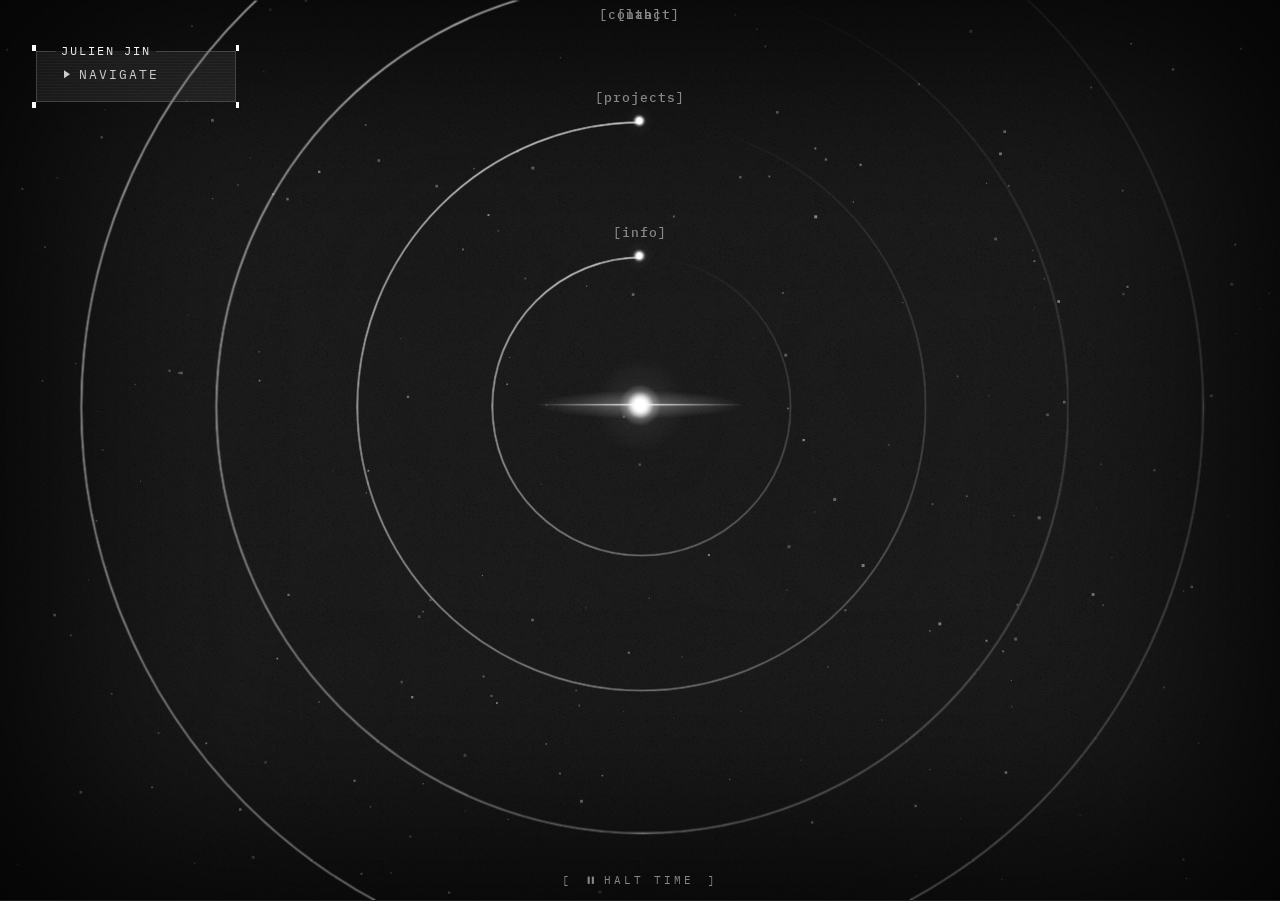
==== index.html @ 497fd456 "fix(startup): orbits in place from the first paint Phones often paint before running the scripts, so" ====
<!doctype html>
<html lang="en">
<head>
    <!-- --- METADATA & RESOURCES --- -->
    <meta charset="UTF-8">
    <meta name="viewport" content="width=device-width, initial-scale=1.0, maximum-scale=1.0, user-scalable=no">
    <meta name="author" content="Julien Jin">

    <title>Julien Jin</title>

    <!-- Icons: SVG for modern browsers, .ico for Safari and for the /favicon.ico
         browsers request on their own, PNG for phone home screens -->
    <link rel="icon" href="/favicon.ico" sizes="32x32">
    <link rel="icon" href="/favicon.svg" type="image/svg+xml">
    <link rel="apple-touch-icon" href="/apple-touch-icon.png">

    <!-- --- LINK PREVIEWS --- -->
    <!-- Read by search engines and by apps that build a card when the link is
         shared (LinkedIn, Slack, iMessage, X, Discord). They don't run
         JavaScript, so every #/ address shares this same card. The image is
         1200×630 and must be an absolute URL. -->
    <meta name="description" content="Julien Jin. A portfolio you explore like a solar system: projects, experiments and ways to get in touch.">
    <link rel="canonical" href="https://julienjin.dev/">
    <meta name="theme-color" content="#161616">

    <meta property="og:type" content="website">
    <meta property="og:site_name" content="Julien Jin">
    <meta property="og:url" content="https://julienjin.dev/">
    <meta property="og:title" content="Julien Jin">
    <meta property="og:description" content="A portfolio you explore like a solar system: projects, experiments and ways to get in touch.">
    <meta property="og:image" content="https://julienjin.dev/og-image.jpg">
    <meta property="og:image:width" content="1200">
    <meta property="og:image:height" content="630">
    <meta property="og:image:alt" content="The name Julien Jin next to a small solar system of orbiting stars.">

    <meta name="twitter:card" content="summary_large_image">
    <meta name="twitter:title" content="Julien Jin">
    <meta name="twitter:description" content="A portfolio you explore like a solar system: projects, experiments and ways to get in touch.">
    <meta name="twitter:image" content="https://julienjin.dev/og-image.jpg">
    <meta name="twitter:image:alt" content="The name Julien Jin next to a small solar system of orbiting stars.">
    
    <!-- IBM Plex Mono is served from this site (css/style.css, fonts/): no
         third-party requests. The regular text set is fetched right away. -->
    <link rel="preload" href="/fonts/IBMPlexMono-Regular-Latin1.woff2" as="font" type="font/woff2" crossorigin>
    
    <link rel="stylesheet" href="css/style.css">
    <!-- Before the first paint: mark that JavaScript runs (so the no-JS window
         never flashes), and put the orbits where this visit's clock has them
         (js/globals.js keeps that clock), so phones that paint before running
         the scripts don't show the astres at their default places first.
         Halted time also holds them still until js/physics.js takes over. -->
    <script>
        (function () {
            var root = document.documentElement;
            root.classList.add('js');
            try {
                var store = sessionStorage, stored = store.getItem('isManuallyPaused');
                var halted = stored === null ? matchMedia('(prefers-reduced-motion: reduce)').matches : stored === 'true';
                var epoch = parseInt(store.getItem('systemEpoch'), 10), pausedAt = parseInt(store.getItem('pauseTimestamp'), 10);
                if (!isNaN(epoch)) root.style.setProperty('--system-time', -((halted && !isNaN(pausedAt) ? pausedAt : Date.now()) - epoch) + 'ms');
                if (halted) root.classList.add('halted-at-load');
            } catch (e) { /* storage blocked: js/physics.js sets it all */ }
        })();
    </script>
</head>
<body>

    <!-- Without JavaScript the scene can't move or open anything: a still
         window over the frozen system says so and keeps the essentials one
         click away. Hidden by CSS as soon as JavaScript runs.
         The channels list (#contact-channels) is the only copy of the contact
         links: the [contact] page shows it too, so edit them here. -->
    <main class="no-script">
        <section class="term-window flicker-window is-open" aria-labelledby="no-script-title">
            <div class="window-bar">
                <span class="bar-line bar-edge"></span>
                <h1 class="window-header" id="no-script-title">JULIEN JIN</h1>
                <span class="bar-line"></span>
                <div class="window-meta">NO SIGNAL</div>
                <span class="bar-line bar-edge"></span>
            </div>
            <div class="flicker-frame"></div>
            <div class="corner corner-tl"></div>
            <div class="corner corner-tr"></div>
            <div class="corner corner-bl"></div>
            <div class="corner corner-br"></div>

            <div class="window-content">
                <p>This system runs on JavaScript, which is turned off in this browser. Turn it on to explore, or reach me directly:</p>
                <dl class="dossier-fields channels" id="contact-channels">
                    <div class="dossier-field"><dt>EMAIL</dt><dd><a href="mailto:name@example.com">name@example.com</a></dd></div>
                    <div class="dossier-field"><dt>GITHUB</dt><dd><a href="https://github.com/haiuaki">github.com/haiuaki</a></dd></div>
                    <div class="dossier-field"><dt>LINKEDIN</dt><dd><a href="https://www.linkedin.com/in/julien-jin">linkedin.com/in/julien-jin</a></dd></div>
                    <div class="dossier-field"><dt>CV</dt><dd><a href="cv.pdf">[cv.pdf]</a></dd></div>
                </dl>
            </div>
        </section>
    </main>

    <!-- Home window: name and role in its title bar, one row per planet (js/home.js).
         First in the page so Tab and screen readers reach the sections first;
         its position on screen is set in CSS. -->
    <nav id="home-nav" aria-label="Site sections">
        <section id="home-window" class="term-window flicker-window" data-open="flicker">
            <div class="window-bar">
                <span class="bar-line bar-edge"></span>
                <div class="window-header"></div>
                <span class="bar-line"></span>
                <div class="window-meta"></div>
                <span class="bar-line bar-edge"></span>
            </div>
            <div class="flicker-frame"></div>
            <div class="corner corner-tl"></div>
            <div class="corner corner-tr"></div>
            <div class="corner corner-bl"></div>
            <div class="corner corner-br"></div>
            <div class="window-content"></div>
        </section>
    </nav>

    <!-- --- 3D SOLAR SYSTEM NAVIGATION --- -->
    <!-- --- TARGETING CROSSHAIRS --- -->
    <div id="crosshair-x"></div>
    <div id="crosshair-y"></div>

    <header id="space-container">

        <!-- Main coordinate anchor -->
        <div id="solar-system">

            <!-- Interactive sun / time switch: a star with a lens streak that retracts when time halts -->
            <!-- Pointer shortcut only: #time-switch is the control keyboards and screen readers use -->
            <button id="sun-btn" class="circle-btn size-large" tabindex="-1" aria-hidden="true">
                <span class="sun-streak"></span>
            </button>

            <!-- Orbital navigation rings -->
            <nav id="main-nav">
                
                <!-- Main Navigation Planets -->
                <div class="orbit-ring planet-1">
                    <button class="astre-btn size-small bg-theme" data-label="info" data-menu="info"></button>
                </div>
                
                <div class="orbit-ring planet-2">
                    <button class="astre-btn size-small bg-theme" data-label="projects" data-menu="projects"></button>
                </div>
                
                <div class="orbit-ring planet-3">
                    <button class="astre-btn size-small bg-theme" data-label="lab" data-menu="lab"></button>
                </div>

                <div class="orbit-ring planet-4">
                    <button class="astre-btn size-small bg-theme" data-label="contact" data-menu="contact"></button>
                </div>

                <!-- Decorative Comet Trails -->
				<div class="orbit-ring comet-1"></div>
				<div class="orbit-ring comet-2"></div>
				<div class="orbit-ring comet-3"></div>

            </nav>
        </div>
    </header>

    <!-- --- TIME SWITCH --- -->
    <!-- The page's pause control (WCAG 2.2.2): always on screen, and its
         visible text is its name. The star and clicks on empty space are
         pointer shortcuts for the same switch (js/timestop.js). Icons are
         SVG: Unicode ⏸/▶ turn into colored emoji on Apple devices. -->
    <button id="time-switch" type="button">
        <span aria-hidden="true">[</span>
        <span class="switch-labels">
            <span class="when-running"><svg viewBox="0 0 10 10" aria-hidden="true"><rect x="2" y="1.5" width="2" height="7"/><rect x="6" y="1.5" width="2" height="7"/></svg>HALT TIME</span>
            <span class="when-halted"><svg viewBox="0 0 10 10" aria-hidden="true"><path d="M2.5 1.5 L8.5 5 L2.5 8.5 Z"/></svg>RESUME TIME</span>
        </span>
        <span aria-hidden="true">]</span>
    </button>
    <!-- Says what changed, for screen readers (filled by js/timestop.js) -->
    <div id="time-announcer" class="visually-hidden" aria-live="polite"></div>

    <!-- CONTENT WINDOWS (BOUNDING BOXES) -->
    <!-- Each .term-window types its header, then opens its 4-corner frame independently.
         Both size to their content; the row lays them out side by side. -->
    <div id="window-row">

        <!-- Main window: menu index, or a planet's own content.
             data-open picks the opening: "flicker" (CRT power-on), or remove it and
             use class "corner-window" with a bare .window-header and the panel-clip
             markup for the corner unfold. -->
        <section id="content-window" class="term-window flicker-window" data-open="flicker">
            <!-- Title bar: the title and meta slot are cut into the frame's top border -->
            <div class="window-bar">
                <span class="bar-line bar-edge"></span>
                <div class="window-header"></div>
                <span class="bar-line"></span>
                <div class="window-meta"></div>
                <span class="bar-line bar-edge"></span>
            </div>
            <div class="flicker-frame"></div>
            <div class="corner corner-tl"></div>
            <div class="corner corner-tr"></div>
            <div class="corner corner-bl"></div>
            <div class="corner corner-br"></div>
            <div class="window-content">
                <!-- Menu index is rendered in here by js/menu.js -->
            </div>
        </section>

        <!-- Reader window: opens beside the index when an entry is picked.
             Powers on with a flicker instead of the corner unfolding. -->
        <section id="reader-window" class="term-window flicker-window" data-open="flicker">
            <!-- Title bar: the title and meta slot are cut into the frame's top border -->
            <div class="window-bar">
                <span class="bar-line bar-edge"></span>
                <div class="window-header"></div>
                <span class="bar-line"></span>
                <div class="window-meta"></div>
                <span class="bar-line bar-edge"></span>
            </div>
            <div class="flicker-frame"></div>
            <div class="corner corner-tl"></div>
            <div class="corner corner-tr"></div>
            <div class="corner corner-bl"></div>
            <div class="corner corner-br"></div>
            <div class="window-content">
                <!-- Entry content is cloned in here by js/menu.js -->
            </div>
        </section>

    </div>

    <!-- --- SYSTEM INITIALIZATION SCRIPTS --- -->
    <script src="js/globals.js"></script>
    <script src="js/canvas.js"></script>
    <script src="js/camera.js"></script>
    <script src="js/physics.js"></script>
    <script src="js/timestop.js"></script>
    <script src="js/ui.js"></script>
    <script src="js/menu.js"></script>
    <script src="js/home.js"></script>
    <script src="js/router.js"></script>

</body>
</html>
---- css/style.css ----
/* --- 0. FONT --- */
/* IBM Plex Mono, served from this site (fonts/, SIL Open Font License, see
   fonts/OFL.txt) rather than Google Fonts, so no visitor data goes to a
   third party. IBM's official web files, split by character set: a browser
   only downloads the sets a page uses (Latin1: text; Pi: arrows). 600 also
   serves `bold`. */
@font-face {
    font-family: 'IBM Plex Mono';
    font-style: normal;
    font-weight: 400;
    font-display: swap;
    src: url("../fonts/IBMPlexMono-Regular-Latin1.woff2") format("woff2");
    unicode-range: U+0020-007E, U+00A0-00FF, U+0131, U+0152-0153, U+02C6, U+02DA, U+02DC, U+2013-2014, U+2018-201A, U+201C-201E, U+2020-2022, U+2026, U+2030, U+2039-203A, U+2044, U+20AC, U+2122, U+2212, U+FB01-FB02;
}

@font-face {
    font-family: 'IBM Plex Mono';
    font-style: normal;
    font-weight: 400;
    font-display: swap;
    src: url("../fonts/IBMPlexMono-Regular-Latin2.woff2") format("woff2");
    unicode-range: U+0100-0101, U+0104-0130, U+0132-0151, U+0154-017F, U+018F, U+0192, U+01A0-01A1, U+01AF-01B0, U+01FA-01FF, U+0218-021B, U+0237, U+0259, U+1E80-1E85, U+1E9E, U+20A1, U+20A4, U+20A6, U+20A8-20AA, U+20AD-20AE, U+20B1-20B2, U+20B4-20B5, U+20B8-20BA, U+20BD, U+20BF;
}

@font-face {
    font-family: 'IBM Plex Mono';
    font-style: normal;
    font-weight: 400;
    font-display: swap;
    src: url("../fonts/IBMPlexMono-Regular-Latin3.woff2") format("woff2");
    unicode-range: U+0102-0103, U+01CD-01DC, U+1E0C-1E0D, U+1E12-1E13, U+1E24-1E25, U+1E36-1E37, U+1E3C-1E3D, U+1E40-1E47, U+1E4A-1E4B, U+1E62-1E63, U+1E6C-1E6D, U+1E70-1E71, U+1E92-1E93, U+1EA0-1EF9, U+20AB;
}

@font-face {
    font-family: 'IBM Plex Mono';
    font-style: normal;
    font-weight: 400;
    font-display: swap;
    src: url("../fonts/IBMPlexMono-Regular-Pi.woff2") format("woff2");
    unicode-range: U+03C0, U+0E3F, U+2000-200D, U+2010-2012, U+2015, U+2028-2029, U+202F, U+2032-2033, U+203E, U+205F, U+2070, U+2074-2079, U+2080-2089, U+2113, U+2116, U+2126, U+212E, U+2150-2151, U+2153-215E, U+2190-2199, U+21A9-21AA, U+21B0-21B3, U+21B6-21B7, U+21BA-21BB, U+21C4, U+21C6, U+2202, U+2206, U+220F, U+2211, U+2215, U+2219-221A, U+221E, U+222B, U+2236, U+2248, U+2260, U+2264-2265, U+2400-2421, U+2500-259F, U+25CA, U+2713, U+274C, U+2B0E-2B11, U+3000, U+FEFF, U+FFFD;
}

@font-face {
    font-family: 'IBM Plex Mono';
    font-style: normal;
    font-weight: 500;
    font-display: swap;
    src: url("../fonts/IBMPlexMono-Medium-Latin1.woff2") format("woff2");
    unicode-range: U+0020-007E, U+00A0-00FF, U+0131, U+0152-0153, U+02C6, U+02DA, U+02DC, U+2013-2014, U+2018-201A, U+201C-201E, U+2020-2022, U+2026, U+2030, U+2039-203A, U+2044, U+20AC, U+2122, U+2212, U+FB01-FB02;
}

@font-face {
    font-family: 'IBM Plex Mono';
    font-style: normal;
    font-weight: 500;
    font-display: swap;
    src: url("../fonts/IBMPlexMono-Medium-Latin2.woff2") format("woff2");
    unicode-range: U+0100-0101, U+0104-0130, U+0132-0151, U+0154-017F, U+018F, U+0192, U+01A0-01A1, U+01AF-01B0, U+01FA-01FF, U+0218-021B, U+0237, U+0259, U+1E80-1E85, U+1E9E, U+20A1, U+20A4, U+20A6, U+20A8-20AA, U+20AD-20AE, U+20B1-20B2, U+20B4-20B5, U+20B8-20BA, U+20BD, U+20BF;
}

@font-face {
    font-family: 'IBM Plex Mono';
    font-style: normal;
    font-weight: 500;
    font-display: swap;
    src: url("../fonts/IBMPlexMono-Medium-Latin3.woff2") format("woff2");
    unicode-range: U+0102-0103, U+01CD-01DC, U+1E0C-1E0D, U+1E12-1E13, U+1E24-1E25, U+1E36-1E37, U+1E3C-1E3D, U+1E40-1E47, U+1E4A-1E4B, U+1E62-1E63, U+1E6C-1E6D, U+1E70-1E71, U+1E92-1E93, U+1EA0-1EF9, U+20AB;
}

@font-face {
    font-family: 'IBM Plex Mono';
    font-style: normal;
    font-weight: 500;
    font-display: swap;
    src: url("../fonts/IBMPlexMono-Medium-Pi.woff2") format("woff2");
    unicode-range: U+03C0, U+0E3F, U+2000-200D, U+2010-2012, U+2015, U+2028-2029, U+202F, U+2032-2033, U+203E, U+205F, U+2070, U+2074-2079, U+2080-2089, U+2113, U+2116, U+2126, U+212E, U+2150-2151, U+2153-215E, U+2190-2199, U+21A9-21AA, U+21B0-21B3, U+21B6-21B7, U+21BA-21BB, U+21C4, U+21C6, U+2202, U+2206, U+220F, U+2211, U+2215, U+2219-221A, U+221E, U+222B, U+2236, U+2248, U+2260, U+2264-2265, U+2400-2421, U+2500-259F, U+25CA, U+2713, U+274C, U+2B0E-2B11, U+3000, U+FEFF, U+FFFD;
}

@font-face {
    font-family: 'IBM Plex Mono';
    font-style: normal;
    font-weight: 600;
    font-display: swap;
    src: url("../fonts/IBMPlexMono-SemiBold-Latin1.woff2") format("woff2");
    unicode-range: U+0020-007E, U+00A0-00FF, U+0131, U+0152-0153, U+02C6, U+02DA, U+02DC, U+2013-2014, U+2018-201A, U+201C-201E, U+2020-2022, U+2026, U+2030, U+2039-203A, U+2044, U+20AC, U+2122, U+2212, U+FB01-FB02;
}

@font-face {
    font-family: 'IBM Plex Mono';
    font-style: normal;
    font-weight: 600;
    font-display: swap;
    src: url("../fonts/IBMPlexMono-SemiBold-Latin2.woff2") format("woff2");
    unicode-range: U+0100-0101, U+0104-0130, U+0132-0151, U+0154-017F, U+018F, U+0192, U+01A0-01A1, U+01AF-01B0, U+01FA-01FF, U+0218-021B, U+0237, U+0259, U+1E80-1E85, U+1E9E, U+20A1, U+20A4, U+20A6, U+20A8-20AA, U+20AD-20AE, U+20B1-20B2, U+20B4-20B5, U+20B8-20BA, U+20BD, U+20BF;
}

@font-face {
    font-family: 'IBM Plex Mono';
    font-style: normal;
    font-weight: 600;
    font-display: swap;
    src: url("../fonts/IBMPlexMono-SemiBold-Latin3.woff2") format("woff2");
    unicode-range: U+0102-0103, U+01CD-01DC, U+1E0C-1E0D, U+1E12-1E13, U+1E24-1E25, U+1E36-1E37, U+1E3C-1E3D, U+1E40-1E47, U+1E4A-1E4B, U+1E62-1E63, U+1E6C-1E6D, U+1E70-1E71, U+1E92-1E93, U+1EA0-1EF9, U+20AB;
}

@font-face {
    font-family: 'IBM Plex Mono';
    font-style: normal;
    font-weight: 600;
    font-display: swap;
    src: url("../fonts/IBMPlexMono-SemiBold-Pi.woff2") format("woff2");
    unicode-range: U+03C0, U+0E3F, U+2000-200D, U+2010-2012, U+2015, U+2028-2029, U+202F, U+2032-2033, U+203E, U+205F, U+2070, U+2074-2079, U+2080-2089, U+2113, U+2116, U+2126, U+212E, U+2150-2151, U+2153-215E, U+2190-2199, U+21A9-21AA, U+21B0-21B3, U+21B6-21B7, U+21BA-21BB, U+21C4, U+21C6, U+2202, U+2206, U+220F, U+2211, U+2215, U+2219-221A, U+221E, U+222B, U+2236, U+2248, U+2260, U+2264-2265, U+2400-2421, U+2500-259F, U+25CA, U+2713, U+274C, U+2B0E-2B11, U+3000, U+FEFF, U+FFFD;
}

:root { --active-planet-size: 2.2vmin; }
/* --- 1. RESET & BASE STYLES --- */

/* Keep the site's own text sizes: iOS Safari otherwise enlarges blocks it
   judges to be long text when the phone is turned sideways, so long entries
   would read bigger than short ones */
html {
    -webkit-text-size-adjust: 100%;
    text-size-adjust: 100%;
}

* {
    margin: 0;
    padding: 0;
    box-sizing: border-box;
}

body {
    font-family: 'IBM Plex Mono', monospace;
    background-color: #1a1a1a;
    color: #fafafa;
    overflow: hidden;
    touch-action: none;
    cursor: crosshair;
    box-shadow: inset 0 0 200px 50px rgba(0, 0, 0, 0.9);
}


/* --- 2. GLOBAL VARIABLES --- */

:root {
    /* Height actually visible. On phones, 100vh assumes the browser toolbar is
       hidden, so anything sized from it ends up partly under the toolbar;
       svh is the height with the toolbar showing. */
    --visible-h: 100vh;

    /* System positioning and scale coordinates */
    --system-x: 50%;
    --system-y: 45%;

    /* System scaling multiplier */
    --system-scale: 1.5;

    /* Physics engine state */
    --play-state: running;

    /* Global theme color for planets and their tails */
    --planet-color: #fafafa;
}

@supports (height: 100svh) {
    :root { --visible-h: 100svh; }
}

/* Responsive scaling rules */
@media (max-width: 1200px) , (max-height: 800px) { :root { --system-scale: 1.25; } }
@media (max-width: 900px) , (max-height: 700px) { :root { --system-scale: 0.85; } }
@media (max-width: 700px) , (max-height: 550px) { :root { --system-scale: 0.75; } }
@media (max-width: 450px) , (max-height: 400px) { :root { --system-scale: 0.45; } }
/* Phones held upright: the vmin-sized orbits come out small on a narrow
   screen, so zoom in until the outer orbit spans nearly the full width
   (labels are kept on screen by js/ui.js). The
   home menu takes the bottom edge, so the system rises slightly. */
@media (max-width: 600px) and (orientation: portrait) { :root { --system-scale: 0.86; --system-y: 43%; } }
/* Phones held sideways: little height, but the width leaves room to zoom in
   (1.05 keeps the outer orbit and labels ~20px clear of the menu) */
@media (max-height: 500px) and (orientation: landscape) { :root { --system-scale: 1.05; } }


/* --- 3. MODULAR UTILITIES --- */

/* Modular Sizes */
.size-small  { --planet-size: 1.05vmin;  width: var(--planet-size); height: var(--planet-size); }

/* With the phone zoom (upright or sideways), astres grow too (~8px), so they read as stars. This
   follows screen size, not input, so it also shows in responsive design mode */
@media (max-width: 600px) and (orientation: portrait), (max-height: 500px) and (orientation: landscape) {
    .size-small { --planet-size: 2.5vmin; }
    /* The star stays clearly the largest: ~15px against ~8px astres */
    #sun-btn.size-large { --planet-size: 4.5vmin; }
}

    /* Touch screens: each astre gets an
   invisible ~44px tap area (Apple's minimum; WCAG asks for 24px). The tap
   area is in the astre's own 3D plane, so it follows it around the orbit,
   and it also makes the focused astre (the home button) easy to hit. The
   perspective shrinks that plane to ~0.75 on screen, hence 60px here. */
@media (pointer: coarse) {

    .astre-btn::after,
    #sun-btn::after {
        content: '';
        position: absolute;
        left: 50%;
        top: 50%;
        width: 60px;
        height: 60px;
        transform: translate(-50%, -50%);
        border-radius: 50%;
    }
}
.size-medium { --planet-size: 1.5vmin; width: var(--planet-size); height: var(--planet-size); }
.size-large  { --planet-size: 3.1vmin; width: var(--planet-size); height: var(--planet-size); }

/* Modular Colors */
.bg-theme { background-color: var(--planet-color); color: #1a1a1a; }

/* Base Button Shape */
.circle-btn {
    border-radius: 50%;
    border: none;
    outline: none;
    font-weight: bold;
    cursor: pointer;
    display: flex;
    justify-content: center;
    align-items: center;
    transition: box-shadow 0.3s ease-out;
}


/* --- 4. GLOBAL UI LAYER --- */

#starfield {
    position: fixed;
    top: 0; left: 0;
    width: 100vw; height: 100vh;
    z-index: -1;
    pointer-events: none;
    background-color: transparent;
    transition: opacity 1.5s cubic-bezier(0.25, 1, 0.5, 1), transform 1.5s cubic-bezier(0.25, 1, 0.5, 1);
    transform: scale(1);
    animation: initial-fade-in 2.5s ease-in-out;
}



/* --- 6. 3D SOLAR SYSTEM LAYOUT --- */

#space-container {
    position: relative;
    /* Visible height, so the system centers above mobile browser toolbars */
    height: var(--visible-h);
    display: flex;
    justify-content: center;
    align-items: center;
    overflow: hidden;
    touch-action: none;

    perspective: 1500px;
    /* Align perspective origin with system coordinates */
    perspective-origin: var(--system-x) var(--system-y);
}

/* Main wrapper */
#solar-system {
    position: absolute;
    top: var(--system-y);
    left: var(--system-x);
    transform-style: preserve-3d;
    transform: scale(var(--system-scale));
}

/* The Sun (Center Toggle) */
#sun-btn {
    position: absolute;
    top: 50%; left: 50%;
    transform: translate(-50%, -50%) translateZ(0);
    /* Star point: a small bright core in a soft halo, fully faded at the edge */
    background: radial-gradient(circle closest-side,
        #ffffff 0%,
        #ffffff 28%,
        rgba(255, 255, 255, 0.85) 40%,
        rgba(255, 255, 255, 0.25) 66%,
        rgba(255, 255, 255, 0) 100%);
    box-shadow: none;
}

/* Wider, fainter outer halo: a gradient too (a box-shadow would start at the
   button's edge and leave a visible seam) */
#sun-btn::before {
    content: '';
    position: absolute;
    inset: -70%;
    border-radius: 50%;
    background: radial-gradient(circle closest-side, rgba(255, 255, 255, 0.12), rgba(255, 255, 255, 0));
    pointer-events: none;
    transition: opacity 0.3s ease-out;
    opacity: 0.8;
}

/* Lens streak: one long, soft horizontal flare through the core, like an
   anamorphic film lens. Static; sized from the star, so it scales with the system. */
.sun-streak {
    position: absolute;
    left: 50%;
    top: 50%;
    pointer-events: none;
    transform: translate(-50%, -50%);
    transition: transform 0.6s cubic-bezier(0.25, 1, 0.5, 1), opacity 0.6s ease-out;
}

.sun-streak {
    /* ~15vmin, inside the innermost orbit; a percentage of the star's size */
    width: 500%;
    height: 70%;
    background:
        /* Hairline core of the streak */
        linear-gradient(90deg, rgba(255, 255, 255, 0), rgba(255, 255, 255, 0.9) 50%, rgba(255, 255, 255, 0)) center / 100% 1px no-repeat,
        /* Soft elongated glow around it */
        radial-gradient(ellipse closest-side, rgba(255, 255, 255, 0.3), rgba(255, 255, 255, 0)) center / 100% 100% no-repeat;
}

/* Time halted: the streak retracts into the core and the halo dims */
body.time-halted .sun-streak {
    transform: translate(-50%, -50%) scaleX(0.1);
    opacity: 0.5;
}


body.time-halted #sun-btn::before {
    opacity: 0.35;
}

#main-nav {
    position: absolute;
    top: 0; left: 0;
    transform-style: preserve-3d;
}

/* Synchronize CSS animation time with JS persistent clock */
#solar-system *,
#solar-system *::before,
#solar-system *::after {
    animation-delay: var(--system-time, 0ms) !important;
}

/* Halted time, before js/physics.js has frozen the orbits (index.html <head>) */
.halted-at-load #solar-system *,
.halted-at-load #solar-system *::before,
.halted-at-load #solar-system *::after {
    animation-play-state: paused !important;
}


/* --- 7. ORBIT COMPONENTS --- */

/* Orbit ring containers */
.orbit-ring {
    position: absolute;
    top: 50%; left: 50%;
    width: var(--ring-size);
    height: var(--ring-size);
    margin-top: calc(var(--ring-size) / -2);
    margin-left: calc(var(--ring-size) / -2);
    border-radius: 50%;
    transform-style: preserve-3d;
    pointer-events: none;

    /* Spin animation assignment */
    animation: master-spin var(--spin-duration) linear infinite;
}

/* The trailing tail */
.orbit-ring::before {
    content: "";
    position: absolute;
    top: 0; left: 0; width: 100%; height: 100%;
    border-radius: 50%;

    /* Base border masked into trailing effect */
    border: 1.5px solid var(--planet-color);
    opacity: 1;

    /* Gradient mask (fades out along orbit trajectory) */
    -webkit-mask-image: conic-gradient(from 0deg, transparent 0%, transparent 3%, black 100%);
    mask-image: conic-gradient(from 0deg, transparent 0%, transparent 3%, black 100%);

    /* Initial render animation */
    animation: initial-fade-in 2.5s ease-in-out;
}

.astre-btn {
    position: absolute;
    top: calc(var(--planet-size) / -2);
    left: calc(50% - (var(--planet-size) / 2));
    border-radius: 50%;
    display: block;
    border: none;
    outline: none;
    cursor: pointer;
    text-decoration: none;
    pointer-events: auto;
    
    /* Force an independent compositing layer so the browser rasterizes at screen
       resolution rather than at the CSS pixel size before the 3D perspective upscales it.
       filter: blur(0) is the most cross-browser reliable trigger for this. */
    filter: blur(0);
    will-change: transform;
    /* Spin counter to the orbit to keep the text/gradient facing up */
    animation: master-anti-spin var(--spin-duration) linear infinite, initial-fade-in 2.5s ease-in-out;

    /* Star point: a companion star. A firm core (brighter and larger than any
       background star) fading into a soft halo, with no streak, so the central
       star keeps its rank. */
    background: radial-gradient(circle closest-side,
        #ffffff 0%,
        #ffffff 45%,
        rgba(255, 255, 255, 0.55) 62%,
        rgba(255, 255, 255, 0.16) 85%,
        rgba(255, 255, 255, 0.07) 100%);
    /* Outer halo. A box-shadow, because a pseudo-element halo gets clipped at the
       planet's own box inside the 3D orbit; it starts at the same faint value the
       gradient ends on, so there is no seam. */
    box-shadow: 0 0 10px 0 rgba(255, 255, 255, 0.14);
}



/* Hover Interaction */
/* Hover brightens the halo */
.astre-btn:hover,
.astre-btn.is-hovered {
    box-shadow: 0 0 14px 1px rgba(255, 255, 255, 0.3);
}

/* Hover brightens the outer halo */
#sun-btn:hover {
    box-shadow: none;
}

#sun-btn:hover::before {
    opacity: 1;
    background: radial-gradient(circle closest-side, rgba(255, 255, 255, 0.22), rgba(255, 255, 255, 0));
}

/* Base Floating Label (Pure 2D Screenspace) */
.planet-label {
    position: fixed;
    /* Permanently pinned to origin — only transform drives position (same as crosshairs) */
    top: 0;
    left: 0;
    color: #888888;
    font-size: 0.8rem;
    font-weight: 500;
    letter-spacing: 1px;
    text-transform: lowercase;
    white-space: nowrap;
    pointer-events: none;
    /* Promote to own compositing layer for tear-free sub-pixel tracking */
    will-change: transform;
    
    /* Glitch in one after another as the astres fade in, just before the
       time switch (--i: label order, set by js/ui.js) */
    animation: glitch-in 0.45s steps(1, end) calc(0.9s + var(--i, 0) * 0.12s) backwards;
}

/* "[projects]": the brackets are drawn here, not written in the label, so
   translators only see the word; "/ ''" keeps them out of what screen
   readers announce */
.planet-label::before {
    content: '['; /* browsers without the alt-text syntax */
    content: '[' / '';
}

.planet-label::after {
    content: ']'; /* browsers without the alt-text syntax */
    content: ']' / '';
}

@media (prefers-reduced-motion: reduce) {
    .planet-label {
        animation: initial-fade-in 2.5s ease-in-out;
    }
}


/* --- 8. PLANET CONFIGURATIONS --- */

/* --orbit-diag defines Z-axis rotation; --orbit-tilt defines X-axis pitch */
/* Note: --planet-color uniquely overrides the global theme set in `:root` */

/* Main Planets */
.planet-1 { --ring-size: 22vmin; --orbit-diag: 0deg; --orbit-tilt: 68deg; --start-angle: 80deg; --spin-duration: 10s; }
.planet-2 { --ring-size: 42vmin; --orbit-diag: 16deg; --orbit-tilt: 70deg; --start-angle: 240deg; --spin-duration: 15s; }
.planet-3 { --ring-size: 63vmin; --orbit-diag: -12deg; --orbit-tilt: 58deg; --start-angle: 160deg; --spin-duration: 20s; }
.planet-4 { --ring-size: 83vmin; --orbit-diag: 10deg; --orbit-tilt: 75deg; --start-angle: 0deg; --spin-duration: 25s; }

/* Empty Comet Trails */
.comet-1 { --ring-size: 1120px; --orbit-diag: 37deg; --orbit-tilt: 80deg; --start-angle: 90deg; --spin-duration: 40s; --planet-color: #444444; }
.comet-2 { --ring-size: 1340px; --orbit-diag: -25deg; --orbit-tilt: 60deg; --start-angle: 300deg; --spin-duration: 60s; --planet-color: #444444; }
.comet-3 { --ring-size: 1560px; --orbit-diag: 8deg; --orbit-tilt: 75deg; --start-angle: 150deg; --spin-duration: 80s; --planet-color: #444444; }


/* --- 9. PHYSICS ENGINE (KEYFRAMES) --- */

/* 1. Primary spin animation */
@keyframes master-spin {
    from { transform: rotateZ(var(--orbit-diag)) rotateX(var(--orbit-tilt)) rotateZ(var(--start-angle)); }
    to { transform: rotateZ(var(--orbit-diag)) rotateX(var(--orbit-tilt)) rotateZ(calc(var(--start-angle) + 360deg)); }
}

/* 2. Planet counter-spin */
@keyframes master-anti-spin {
    from { transform: rotateZ(calc(var(--start-angle) * -1)) rotateX(calc(var(--orbit-tilt) * -1)) rotateZ(calc(var(--orbit-diag) * -1)); }
    to { transform: rotateZ(calc((var(--start-angle) + 360deg) * -1)) rotateX(calc(var(--orbit-tilt) * -1)) rotateZ(calc(var(--orbit-diag) * -1)); }
}

/* 3. Initial page load fade-in */
@keyframes initial-fade-in {
    from { opacity: 0; }
    to { opacity: 1; }
}

/* 4. Click delay to prevent fade-in glitches */
@keyframes click-delay {
    0%, 99% { pointer-events: none; }
    100% { pointer-events: auto; }
}


/* --- 10. CAMERA FOCUS DIMMING EFFECT --- */

/* Base transition for smooth fading */
.orbit-ring::before,
.planet-label,
#sun-btn {
    transition: opacity 1.5s cubic-bezier(0.25, 1, 0.5, 1), box-shadow 0.3s ease-out;
}

.astre-btn {
    transition: opacity 1.5s cubic-bezier(0.25, 1, 0.5, 1), 
                scale 1.5s cubic-bezier(0.25, 1, 0.5, 1), 
                box-shadow 0.3s ease-out;
}

/* Fade the rest of the system behind the focused view; the starfield drifts instead (js/canvas.js) */
body.planet-focused .orbit-ring::before,
body.planet-focused #sun-btn,
body.planet-focused .astre-btn:not(.active-planet),
body.planet-focused .planet-label {
    opacity: 0 !important;
    pointer-events: none !important;
    transition-property: opacity !important;
    transition-delay: 0.1s;
    transition-duration: 0.6s;
}

/* Returning home: labels stay hidden until the camera has settled
   (js/physics.js), then fade in next to their astres */
body.labels-settling .planet-label {
    opacity: 0 !important;
    transition: none !important;
}

/* Reduced motion: the camera cuts (js/camera.js), so the rest of the system
   hides and returns at once with the cut instead of fading where the cut
   left it (in the corner) */
@media (prefers-reduced-motion: reduce) {
    .orbit-ring::before,
    .planet-label,
    #sun-btn,
    .astre-btn {
        transition-duration: 0s !important;
        transition-delay: 0s !important;
    }
}


/* Fade out the active planet's label after the camera arrives (1.5s delay) */

/* Void Transition: Expand shadow and fade out active planet */
.astre-btn.void-transition {
    /* Expand box-shadow */
    box-shadow: 0 0 50px 20px rgba(250, 250, 250, 1), 0 0 100px 40px rgba(250, 250, 250, 0.5) !important;
    /* Fade opacity to 0 */
    opacity: 0 !important;
    pointer-events: none !important;
    transition-delay: 0.1s;
    transition-duration: 0.6s;
    
    /* Transition opacity and box-shadow */
    transition: opacity 0.8s ease-out, box-shadow 0.8s ease-out !important;
}


body.planet-focused .astre-btn.active-planet {
    width: var(--active-planet-size) !important;
    height: var(--active-planet-size) !important;
    top: var(--active-planet-offset) !important;
    left: calc(50% + var(--active-planet-offset)) !important;
}


/* --- TIME SWITCH --- */
/* The page's pause control: "[❚❚ HALT TIME]" while time runs, "[▶ RESUME
   TIME]" once halted. Always on screen, also while reading: it sits in the
   40px the windows leave free at the bottom. It glitches in just after the
   home window powers on, like the menu rows. */
#time-switch {
    position: fixed;
    bottom: calc(8px + env(safe-area-inset-bottom, 0px));
    left: 50%;
    transform: translateX(-50%);
    z-index: 45;
    animation: glitch-in 0.45s steps(1, end) 1.5s both;
    display: flex;
    align-items: center;
    gap: 0.4em;
    min-height: 24px; /* WCAG 2.5.8 target size */
    padding: 4px 10px;
    background: none;
    border: none;
    font: inherit;
    font-size: 11px;
    letter-spacing: 3px;
    white-space: nowrap;
    color: #888888;
    cursor: pointer;
    transition: color 0.2s ease-out;
}

#time-switch:hover,
#time-switch:focus-visible {
    color: #ffffff;
}

#time-switch:focus-visible {
    outline: 1px dashed rgba(120, 120, 120, 0.4);
    outline-offset: -1px;
}

#time-switch svg {
    width: 0.95em;
    height: 0.95em;
    margin-right: 0.7em;
    fill: currentColor;
    vertical-align: -0.12em;
}

/* Both labels share one grid cell, sized by the longer one, so the brackets
   never move when the label changes; only the current label shows (hidden
   text is also left out of the button's accessible name) */
#time-switch .switch-labels {
    display: inline-grid;
    justify-items: center;
}

#time-switch .when-running,
#time-switch .when-halted {
    grid-area: 1 / 1;
}

#time-switch .when-halted,
body.time-halted #time-switch .when-running {
    visibility: hidden;
}

body.time-halted #time-switch .when-halted {
    visibility: visible;
}

/* Halted reads as a status: a little brighter */
body.time-halted #time-switch {
    color: #cccccc;
}

/* Toggling: the label being shown glitches in. Only the visible label
   carries the animation, so switching state starts it afresh. */
body:not(.time-halted) #time-switch .when-running,
body.time-halted #time-switch .when-halted {
    animation: glitch-in 0.38s steps(1, end);
}

@media (prefers-reduced-motion: reduce) {
    #time-switch {
        animation: initial-fade-in 0.6s ease-out 1.5s both;
    }

    #time-switch .when-running,
    #time-switch .when-halted {
        animation: none !important;
    }
}

.visually-hidden {
    position: absolute;
    width: 1px;
    height: 1px;
    overflow: hidden;
    clip-path: inset(50%);
    white-space: nowrap;
}

@keyframes status-on {
    0%   { opacity: 0; }
    20%  { opacity: 1; }
    40%  { opacity: 0; }
    60%  { opacity: 1; }
    80%  { opacity: 0.4; }
    100% { opacity: 1; }
}

/* --- NO-SCRIPT FALLBACK --- */
/* A still window centered over the frozen scene (index.html .no-script).
   It covers the whole screen, so the scene's dead buttons can't be clicked.
   <html class="js"> is set by an inline script as soon as JavaScript runs. */
.js .no-script {
    display: none;
}

.no-script {
    position: fixed;
    inset: 0;
    z-index: 200;
    display: grid;
    place-items: center;
    padding: 16px;
}

.no-script .term-window {
    width: min(100%, 52ch);
}

/* Window titles normally only show while a planet is focused */
.no-script .window-header {
    margin: 0;
    font-weight: inherit;
    opacity: 1;
}

.no-script .window-content {
    max-height: none;
}

/* The scene stays as a faint backdrop, like it fades behind an open window */
html:not(.js) #space-container {
    opacity: 0.2;
}

/* --- 11. TARGETING CROSSHAIRS --- */
#crosshair-x, #crosshair-y {
    position: fixed;
    background-color: rgba(255, 255, 255, 0.15); /* Faint, barely visible grey */
    opacity: 0;
    pointer-events: none;
    z-index: 50; /* Place behind the planet but above the void */
    transition: opacity 0.2s ease-out;
}

/* Horizontal line */
#crosshair-x {
    top: 0;
    left: 0;
    width: 100vw;
    height: 1px;
}

/* Vertical line */
#crosshair-y {
    top: 0;
    left: 0;
    width: 1px;
    height: 100vh;
}

/* Fade in the crosshairs when hovering or locked on */
body.crosshairs-active #crosshair-x,
body.crosshairs-active #crosshair-y,
body.planet-focused #crosshair-x,
body.planet-focused #crosshair-y {
    opacity: 1;
}

/* --- HOME WINDOW --- */
/* Top-left, where the name used to be typed out; sizes to its rows */
#home-nav {
    position: fixed;
    top: 24px;
    left: 32px;
    z-index: 45;
    pointer-events: none;
}

/* Menu toggle: "▸ NAVIGATE" while collapsed, "▾ NAVIGATE" once open (the
   triangle turns down; drawn as a shape, see .toggle-arrow) */
.home-toggle {
    display: block;
    width: 100%;
    padding: 0.25em 0.6em;
    background: none;
    border: none;
    color: #cccccc;
    font: inherit;
    letter-spacing: 2px;
    text-align: left;
    cursor: pointer;
}

.home-toggle:hover,
.home-toggle:focus-visible {
    color: #ffffff;
    outline: 1px dashed var(--panel-border);
    outline-offset: -1px;
}

.toggle-arrow {
    display: inline-block;
    margin-right: 1ch;
    /* Its bottom edge sits on the baseline; moved up so its centre meets the
       capitals' centre (0.349em up). With translate, like the row marker,
       rather than vertical-align, which browsers round to whole pixels
       differently (half a pixel low in Safari) */
    --tri-raise: calc(var(--tri-h) / 2 - 0.349em);
    translate: 0 var(--tri-raise);
}

/* Open: the triangle points down. Its weight sits in its wide top edge, so
   centred by its box it reads a little high; nudged down about halfway to
   its visual centre (optical alignment) */
#home-window:not(.is-collapsed) .toggle-arrow {
    rotate: 90deg;
    translate: 0 calc(var(--tri-raise) + 0.05em);
}

#home-window:not(.is-collapsed) .home-toggle {
    color: #888888;
    margin-bottom: 0.5em;
}

/* Collapsed: the list folds to zero height but keeps its width, so the bar
   is already as wide as the open menu and opening never jumps sideways. It
   stays in the page for screen readers and the Tab key (focusing a link
   opens the list). */
#home-window.is-collapsed .home-sections {
    height: 0;
    overflow: hidden;
}

/* Opening: each row glitches in like the dossier text, a beat after the one
   above (js/home.js adds .rows-in; --row is the row's index). No sideways
   jitter here: four rows shifting together read as the whole menu moving. */
#home-window.rows-in .menu-item {
    --glitch-shift: 0px;
    animation: glitch-in 0.38s steps(1, end) both;
    animation-delay: calc(40ms + var(--row) * 35ms);
}

/* Closing: the rows flicker off together before the frame closes up */
#home-window.rows-off .menu-item,
#home-window.rows-off .menu-columns,
#home-window.rows-off .menu-status {
    animation: row-flicker-off 0.18s steps(1, end) both;
}

@keyframes row-flicker-off {
    0%   { opacity: 1; }
    30%  { opacity: 0.2; }
    50%  { opacity: 0.8; }
    75%  { opacity: 0; }
    100% { opacity: 0; }
}

/* Window titles normally show only during focus; the home title is always visible */
#home-window .window-header {
    opacity: 1;
}

/* Quiet open (returning home): one short fade instead of the power-on */
.flicker-window.is-quiet.is-open .flicker-frame,
.flicker-window.is-quiet.is-open .window-bar,
.flicker-window.is-quiet.is-open .corner,
.flicker-window.is-quiet.is-open .window-content {
    animation: quiet-in 0.2s ease-out both;
}

@keyframes quiet-in {
    from { opacity: 0; }
    to { opacity: 1; }
}

/* --- CONTENT WINDOWS --- */
/* Row holding the main window and the reader. Anchored just below/right of the
   focused planet; windows size to their content instead of the viewport. */
#window-row {
    position: absolute;
    /* Clear of the horizontal crosshair line (y = 58.5) */
    top: 94px;
    left: 110px;
    right: 40px;
    bottom: 40px;
    display: flex;
    align-items: flex-start;
    gap: 48px;
    pointer-events: none;
    z-index: 40;
}

/* --- TERMINAL WINDOW & CORNER ANIMATION --- */
.term-window {
    /* Cursor block geometry — scales with the font size so the split animation
       always starts from exactly one line below the typewriter text.
       Uses the same clamp() as .window-header (1.2vmin, 12–24px).
       × 1.75 = line-height (1.5) + half-leading (0.25) above the glyph on line 2,
       placing the corner block flush with the top of the █ character. */
    --header-font-size: clamp(12px, 1.2vmin, 24px);
    --cursor-y: calc(var(--header-font-size) * 1.75);

    /* Corner tick dimensions — reverse-engineered from the original hardcoded values
       at the 14px baseline: corner-w = 4.3/14 = 0.307, corner-h = 7.3/14 = 0.521 */
    --corner-w: calc(var(--header-font-size) * 0.307);
    --corner-h: calc(var(--header-font-size) * 0.521);

    /* Body text size: scales with the screen so the 80ch measure keeps its proportion on 4K */
    --content-font: clamp(13px, 1vmin, 21px);

    /* Height of the header area above the content; flicker windows override it */
    --head-h: calc(var(--cursor-y) + var(--corner-h));

    /* Space the row leaves for content below the header (row top + bottom offsets) */
    --row-inset: 134px; /* #window-row top (94) + bottom (40) */
    --content-max-h: calc(var(--visible-h) - var(--row-inset) - var(--head-h));

    /* Animation Timings */
    --anim-speed: 0.5s;
    --delay-x: 0.05s;
    --delay-y: calc(var(--delay-x) + var(--anim-speed));
    
    /* Panel Aesthetics */
    --panel-bg: rgba(120, 120, 120, 0.15);
    --panel-border: rgba(120, 120, 120, 0.4);

    position: relative;
    flex: none;
    pointer-events: none;
}

.window-header {
    position: absolute;
    top: 0;
    left: 0;
    font-family: 'IBM Plex Mono', monospace;
    color: #fafafa;
    /* Scales with the viewport so text stays readable on 4K without being overwhelming on small screens */
    font-size: var(--header-font-size);
    letter-spacing: 2px;
    line-height: 1.5;
    /* Headers are written with textContent; pre keeps the "\n" cursor drop */
    white-space: pre;
    opacity: 0;
    transition: opacity 0.2s ease-out;
}

body.planet-focused .window-header {
    opacity: 1;
}

.corner {
    position: absolute;
    width: var(--corner-w);
    height: var(--corner-h);
    background: #fafafa;
    opacity: 0;
}

/* Explicit starting geometry to form the cursor block */
.corner-tl { top: var(--cursor-y); left: 0px; }
.corner-tr { top: var(--cursor-y); left: var(--corner-w); }
.corner-bl { top: calc(var(--cursor-y) + var(--corner-h)); left: 0px; }
.corner-br { top: calc(var(--cursor-y) + var(--corner-h)); left: var(--corner-w); }

/* Dynamic Animation: The cursor block shatters */
.corner-window.is-open .corner-tl {
    opacity: 1;
    transition: opacity 0.05s ease-out;
}

.corner-window.is-open .corner-tr {
    opacity: 1;
    left: calc(100% - var(--corner-w));
    transition: opacity 0.05s ease-out, 
                left var(--anim-speed) cubic-bezier(0.25, 1, 0.5, 1) var(--delay-x);
}

.corner-window.is-open .corner-bl {
    opacity: 1;
    top: calc(100% - var(--corner-h));
    transition: opacity 0.05s ease-out, 
                top var(--anim-speed) cubic-bezier(0.25, 1, 0.5, 1) var(--delay-y);
}

.corner-window.is-open .corner-br {
    opacity: 1;
    left: calc(100% - var(--corner-w));
    top: calc(100% - var(--corner-h));
    transition: opacity 0.05s ease-out, 
                left var(--anim-speed) cubic-bezier(0.25, 1, 0.5, 1) var(--delay-x), 
                top var(--anim-speed) cubic-bezier(0.25, 1, 0.5, 1) var(--delay-y);
}

/* Hardware Accelerated Panel Background */
.panel-clip-x {
    position: absolute;
    top: calc(var(--cursor-y) + var(--corner-h));
    left: var(--corner-w);
    width: calc(100% - (var(--corner-w) * 2));
    height: calc(100% - var(--cursor-y) - (var(--corner-h) * 2));
    clip-path: inset(0 100% 0 0); /* Hide right edge */
    transition: clip-path var(--anim-speed) cubic-bezier(0.25, 1, 0.5, 1) var(--delay-x);
    will-change: clip-path;
}

.panel-clip-y {
    width: 100%;
    height: 100%;
    clip-path: inset(0 0 100% 0); /* Hide bottom edge */
    transition: clip-path var(--anim-speed) cubic-bezier(0.25, 1, 0.5, 1) var(--delay-y);
    will-change: clip-path;
}

.panel-bg {
    width: 100%;
    height: 100%;
    background: var(--panel-bg);
    border: 1px solid var(--panel-border);
    opacity: 0;
    transition: opacity 0.05s ease-out;
    box-sizing: border-box;
}

.corner-window.is-open .panel-clip-x {
    clip-path: inset(0 0 0 0);
}

.corner-window.is-open .panel-clip-y {
    clip-path: inset(0 0 0 0);
}

.corner-window.is-open .panel-bg {
    opacity: 1;
}

/* --- WINDOW CONTENT --- */
/* In normal flow so it sets the window's size; the frame (corners, panel)
   is absolutely positioned around it and expands to 100% of that size. */
.window-content {
    position: relative;
    margin-top: var(--head-h);
    padding: 1.5em 1.75em;
    box-sizing: border-box;
    max-height: var(--content-max-h);
    overflow-y: auto;
    /* Body disables touch gestures; re-allow vertical scrolling here */
    touch-action: pan-y;
    scrollbar-width: thin;
    scrollbar-color: var(--panel-border) transparent;
    font-size: var(--content-font);
    line-height: 1.6;
    color: #cccccc;
    /* Hidden instantly when the window collapses so swapped content never flashes */
    opacity: 0;
    visibility: hidden;
    pointer-events: none;
}

/* Fade in once the corners and panel have finished expanding */
.corner-window.is-open .window-content {
    opacity: 1;
    visibility: visible;
    pointer-events: auto;
    transition: opacity 0.3s ease-out calc(var(--delay-y) + var(--anim-speed));
}

.window-content p {
    margin: 0 0 1em;
}

/* Prompt-style lines: "> cat nebula-engine", "PROJECTS_DB //" */
.term-line {
    color: #888888;
}

/* Main window without a menu (planet placeholder content) */
#content-window .window-content {
    min-width: 24ch;
    min-height: 6em;
}

/* Reader: fills the rest of the row (capped at ~120 columns on very wide
   screens). Its height fits the entry, up to the space left in the row
   (longer entries scroll), and never drops below the index's height
   (set by js/menu.js). The 80-column dossier is centered inside. */
#reader-window {
    flex: 1 1 auto;
    min-width: 0;
    /* 120ch of the monospace content font (0.6em advance) + padding */
    max-width: calc(var(--content-font) * 75.5);
}


/* --- MENU INDEX --- */
/* Rendered by js/menu.js into the main window: header line, entries, status line */
/* Column header row: same flex layout and padding as the entries below */
.menu-columns {
    display: flex;
    align-items: baseline;
    gap: 1ch;
    padding: 0 0.6em 0.75em 1.8em;
    border-bottom: 1px solid var(--panel-border);
    /* Same size and spacing as the rows: monospace columns only line up
       when the character widths match */
    letter-spacing: 1px;
    color: #888888;
}

.menu-col-title {
    flex: 1;
}

.menu-list {
    list-style: none;
    padding: 0;
    margin: 0.5em 0 0;
}

.menu-item {
    position: relative;
    display: flex;
    align-items: baseline;
    gap: 1ch;
    width: 100%;
    padding: 0.25em 0.6em 0.25em 1.8em;
    background: none;
    border: none;
    color: #aaaaaa;
    font: inherit;
    letter-spacing: 1px;
    text-align: left;
    white-space: nowrap;
    cursor: pointer;
}

/* Small triangles (selection marker, NAVIGATE toggle): one SVG shape
   filled with the text color, so they look the same on every device (the
   site font has no triangles, and system fonts draw them differently) and
   screen readers skip them. Both are centred on the capital letters next to
   them: Plex Mono's capitals are 0.698em tall, so their centre sits 0.349em
   above the baseline. */
.menu-item::before,
.toggle-arrow {
    --tri-h: 0.65em;
    width: 1ch;
    height: var(--tri-h);
    background-color: currentColor;
    -webkit-mask: url("data:image/svg+xml,%3Csvg xmlns='http://www.w3.org/2000/svg' viewBox='0 0 10 12'%3E%3Cpath d='M1 1L9 6L1 11Z'/%3E%3C/svg%3E") center / contain no-repeat;
    mask: url("data:image/svg+xml,%3Csvg xmlns='http://www.w3.org/2000/svg' viewBox='0 0 10 12'%3E%3Cpath d='M1 1L9 6L1 11Z'/%3E%3C/svg%3E") center / contain no-repeat;
}

/* Selection marker */
.menu-item::before {
    content: '';
    /* A flex item aligned on the row's baseline (its bottom edge sits on it),
       raised so its centre meets the capitals' centre: the same reference as
       the toggle, whatever the row holds. The margins take back the space it
       and the row's gap would use, so it hangs at 0.5em in the left padding. */
    flex: none;
    margin-left: -1.3em;
    margin-right: calc(1.3em - 2ch);
    translate: 0 calc(var(--tri-h) / 2 - 0.349em);
    color: #fafafa;
    opacity: 0;
}

.menu-item:hover,
.menu-item[aria-current="true"] {
    color: #ffffff;
}

.menu-item[aria-current="true"]::before {
    opacity: 1;
}

.menu-item:focus-visible {
    outline: 1px dashed var(--panel-border);
    outline-offset: -1px;
}

.menu-num,
.menu-meta {
    color: #888888;
}

/* Fixed number column so the header "NO" and "01" line up */
.menu-num {
    min-width: 2ch;
}

/* Dotted leader between title and meta: "01 NEBULA ENGINE ····· 2026" */
.menu-leader {
    flex: 1;
    min-width: 3ch;
    border-bottom: 1px dotted rgba(120, 120, 120, 0.5);
    transform: translateY(-0.3em);
}

.menu-status {
    display: flex;
    justify-content: space-between;
    gap: 2em;
    margin-top: 1em;
    padding-top: 0.5em;
    border-top: 1px solid var(--panel-border);
    font-size: 0.85em;
    letter-spacing: 2px;
    white-space: nowrap;
    color: #888888;
}

/* Keyboard hints are noise on touch-only devices */
@media (hover: none) {
    .menu-keys,
    .menu-keys > [data-hint] {
        visibility: hidden !important;
    }
}

/* --- FLICKER WINDOW --- */
/* Powers on like a CRT instead of unfolding: the frame starts as a bright
   scanline, snaps open with a few flickers, then the content glitches in.
   Only opacity/transform (and a brief text-shadow) animate, once per open. */
.flicker-window {
    /* One title line; the frame's top edge runs through its middle */
    --bar-h: calc(var(--header-font-size) * 1.5);
    --frame-top: calc(var(--bar-h) / 2);
    --head-h: var(--bar-h);
}

/* Title bar: ─ TITLE ──────────── META ─  drawn over the frame's top edge */
.window-bar {
    position: absolute;
    top: 0;
    left: var(--corner-w);
    right: var(--corner-w);
    height: var(--bar-h);
    display: flex;
    align-items: center;
    opacity: 0;
}

.bar-line {
    flex: 1;
    height: 1px;
    background: var(--panel-border);
}

.bar-edge {
    flex: 0 0 1.25em;
}

.window-bar .window-header {
    position: static;
    padding: 0 0.75ch;
}

/* Right side of the bar: entry count on the index, close tag on the reader */
.window-meta {
    padding: 0 0.75ch;
    font-size: calc(var(--header-font-size) * 0.85);
    letter-spacing: 2px;
    line-height: 1;
    white-space: nowrap;
    color: #888888;
}

.window-meta:empty {
    display: none;
}

.flicker-frame {
    position: absolute;
    top: var(--frame-top);
    left: var(--corner-w);
    right: var(--corner-w);
    bottom: var(--corner-h);
    /* Static scanlines over the panel tint */
    background:
        repeating-linear-gradient(to bottom, rgba(255, 255, 255, 0.025) 0 1px, transparent 1px 3px),
        var(--panel-bg);
    /* The top edge is drawn by the title bar */
    border: 1px solid var(--panel-border);
    border-top: none;
    box-sizing: border-box;
    opacity: 0;
}

/* The frame stops one corner tick above the window's bottom edge; end the
   scroll area there too, so long entries never show text below the frame */
.flicker-window .window-content {
    margin-bottom: var(--corner-h);
    max-height: calc(var(--content-max-h) - var(--corner-h));
}

/* Corners sit diagonally outside the frame's corners: they flicker, they don't travel */
.flicker-window .corner-tl { top: calc(var(--frame-top) - var(--corner-h)); }
.flicker-window .corner-tr { top: calc(var(--frame-top) - var(--corner-h)); left: calc(100% - var(--corner-w)); }
.flicker-window .corner-bl { top: calc(100% - var(--corner-h)); }
.flicker-window .corner-br { left: calc(100% - var(--corner-w)); top: calc(100% - var(--corner-h)); }

.flicker-window.is-open .window-bar {
    opacity: 1;
    animation: flicker-in 0.5s steps(1, end) both;
}

.flicker-window.is-open .window-meta {
    pointer-events: auto;
}

.flicker-window.is-open .flicker-frame {
    opacity: 1;
    animation: crt-on 0.5s linear both;
}

.flicker-window.is-open .corner {
    opacity: 1;
    animation: flicker-in 0.5s steps(1, end) both;
}

.flicker-window.is-open .window-content {
    opacity: 1;
    visibility: visible;
    pointer-events: auto;
    animation: glitch-in 0.45s steps(1, end) 0.25s both;
}

@keyframes crt-on {
    0%   { opacity: 0;    transform: scale(0.6, 0.006); }
    20%  { opacity: 1;    transform: scale(1, 0.006); }
    45%  { opacity: 1;    transform: scale(1, 1); }
    55%  { opacity: 0.35; }
    62%  { opacity: 1; }
    72%  { opacity: 0.6; }
    80%  { opacity: 1; }
    100% { opacity: 1;    transform: scale(1, 1); }
}

@keyframes flicker-in {
    0%   { opacity: 0; }
    40%  { opacity: 1; }
    50%  { opacity: 0; }
    60%  { opacity: 1; }
    75%  { opacity: 0.3; }
    85%  { opacity: 1; }
    100% { opacity: 1; }
}

/* Jitter + red/cyan channel split, resolving to clean text. The jitter uses
   `translate`, which adds to an element's own transform instead of replacing
   it, so elements placed by transform (astre labels, the time switch) glitch
   in place. --glitch-shift sets how far it jitters (3px by default). */
@keyframes glitch-in {
    0%   { opacity: 0; }
    15%  { opacity: 1;    translate: calc(-1 * var(--glitch-shift, 3px)) 0; text-shadow: 2px 0 rgba(255, 60, 100, 0.55), -2px 0 rgba(60, 220, 255, 0.55); }
    30%  { opacity: 0.25; translate: calc(0.67 * var(--glitch-shift, 3px)) 0; }
    45%  { opacity: 1;    translate: 0 0;    text-shadow: -1px 0 rgba(255, 60, 100, 0.4), 1px 0 rgba(60, 220, 255, 0.4); }
    60%  { opacity: 0.7;  text-shadow: none; }
    100% { opacity: 1;    translate: none;   text-shadow: none; }
}

/* Redraw line: sweeps down the reader when switching entries (js/menu.js) */
.redraw-line {
    position: absolute;
    top: 0;
    left: var(--corner-w);
    right: var(--corner-w);
    height: 1px;
    z-index: 2;
    pointer-events: none;
    background: #fafafa;
    box-shadow: 0 0 8px 1px rgba(250, 250, 250, 0.55);
    opacity: 0;
}

/* --- DOSSIER (reader content) --- */
/* Replaced on every entry switch, so the glitch replays without any JS */
.dossier {
    max-width: 80ch;
    margin: 0 auto;
    animation: glitch-in 0.35s steps(1, end);
}

.dossier-close,
.dossier-nav button {
    padding: 0;
    background: none;
    border: none;
    color: #888888;
    font: inherit;
    letter-spacing: inherit;
    cursor: pointer;
}

.dossier-close:hover,
.dossier-close:focus-visible,
.dossier-nav button:hover,
.dossier-nav button:focus-visible {
    color: #ffffff;
}

/* Same focus ring as the index rows instead of the browser default */
.dossier-close:focus-visible,
.dossier-nav button:focus-visible {
    outline: 1px dashed var(--panel-border);
    outline-offset: 2px;
}

/* "[←]" in the reader's title bar on wide screens, "← INDEX" where the reader replaces the index */
.close-compact {
    display: none;
}

/* Label/value grid with dotted leaders: "YEAR ........ 2026" */
.dossier-fields {
    display: grid;
    grid-template-columns: repeat(2, minmax(0, 1fr));
    column-gap: 4ch;
    row-gap: 0.4em;
    margin: 0;
    padding-bottom: 1em;
    border-bottom: 1px solid var(--panel-border);
}

.dossier-field {
    display: flex;
    align-items: baseline;
    min-width: 0;
}

.dossier-field dt {
    display: flex;
    flex: 1;
    min-width: 0;
    color: #888888;
    letter-spacing: 1px;
}

.dossier-field dt::after {
    content: '';
    flex: 1;
    min-width: 2ch;
    margin: 0 1ch;
    border-bottom: 1px dotted rgba(120, 120, 120, 0.5);
    transform: translateY(-0.3em);
}

.dossier-field dd {
    margin: 0;
    color: #e8e8e8;
    white-space: nowrap;
    overflow: hidden;
    text-overflow: ellipsis;
}

.dossier-body {
    margin-top: 1.25em;
    line-height: 1.7;
}

/* Single-page window (contact): a fixed reading width instead of a list's */
#content-window.is-page .window-content {
    width: calc(64ch + 3.5em);
    max-width: calc(100vw - 150px);
}

/* A page's fields read as one column: label ············ value */
#content-window.is-page .dossier-fields {
    grid-template-columns: 1fr;
}

/* Contact channels: one column of label ···· link */
.dossier-fields.channels {
    grid-template-columns: 1fr;
    margin-top: 1.25em;
    border-bottom: none;
}

.dossier-field dd a {
    color: inherit;
    text-decoration: none;
    border-bottom: 1px dotted rgba(250, 250, 250, 0.45);
}

.dossier-field dd a:hover,
.dossier-field dd a:focus-visible {
    color: #ffffff;
    border-bottom-color: #ffffff;
    outline: none;
}

/* ↗ after links that open in a new tab */
.ext-mark {
    color: #888888;
}

/* Trajectory: dated rows, newest first */
.timeline {
    list-style: none;
    margin: 0;
    padding: 0;
    display: flex;
    flex-direction: column;
    gap: 1.1em;
}

.timeline li {
    display: grid;
    grid-template-columns: 15ch 1fr;
    column-gap: 2ch;
}

.tl-when {
    grid-row: span 2;
    color: #888888;
    letter-spacing: 1px;
    font-variant-numeric: tabular-nums;
}

.tl-what {
    color: #e8e8e8;
}

.tl-note {
    color: #aaaaaa;
}

/* Now: short items with a terminal marker */
.now-list {
    margin: 0;
    padding-left: 2ch;
}

.now-list li {
    margin-bottom: 0.4em;
}

.now-list li::marker {
    content: '› ';
    color: #888888;
}

/* Key hints stack in one cell: the line keeps the longest hint's width */
.menu-keys {
    display: inline-grid;
}

.menu-keys > [data-hint] {
    grid-area: 1 / 1;
    visibility: hidden;
}

.menu-keys[data-state="browse"] > [data-hint="browse"],
.menu-keys[data-state="reading"] > [data-hint="reading"],
.menu-keys[data-state="reader"] > [data-hint="reader"] {
    visibility: visible;
}

/* Pane focus: while the reader has the keyboard, the index dims and the
   reader's frame brightens */
#content-window,
#reader-window .flicker-frame {
    transition: opacity 0.2s ease-out, border-color 0.2s ease-out;
}

#window-row.focus-reader #content-window {
    opacity: 0.45;
}

#window-row.focus-reader #reader-window .flicker-frame,
#window-row.focus-reader #reader-window .bar-line {
    border-color: rgba(200, 200, 200, 0.65);
}

#window-row.focus-reader #reader-window .bar-line {
    background: rgba(200, 200, 200, 0.65);
}

/* The frame shows focus; no outline around the scroll area */
#reader-window .window-content:focus {
    outline: none;
}

/* Previous | ← INDEX | next */
.dossier-nav {
    display: grid;
    grid-template-columns: minmax(0, 1fr) auto minmax(0, 1fr);
    align-items: baseline;
    gap: 2ch;
    margin-top: 2em;
    padding-top: 0.75em;
    border-top: 1px solid var(--panel-border);
    font-size: 0.85em;
    letter-spacing: 1px;
}

/* One line each, truncated on narrow screens instead of wrapping: capped at
   their column, or a long title would size the button past it */
.dossier-nav button {
    min-width: 0;
    max-width: 100%;
    overflow: hidden;
    white-space: nowrap;
    text-overflow: ellipsis;
    text-align: left;
}

.dossier-nav .nav-prev {
    justify-self: start;
}

.dossier-nav .nav-next {
    justify-self: end;
    text-align: right;
}

.nav-hint {
    display: inline-grid;
    justify-items: center;
    color: #666666;
}

.nav-hint > span {
    grid-area: 1 / 1;
}

/* The hint describes keys: drop it on touch screens and narrow layouts, where
   it would crowd the links; previous and next then share the row */
@media (hover: none), (max-width: 900px) {
    .dossier-nav {
        grid-template-columns: minmax(0, 1fr) minmax(0, 1fr);
    }

    .nav-hint {
        display: none;
    }
}

/* Keyboard reader at the end: "END · ↓ NEXT · ← INDEX" replaces "← INDEX" */
.nav-hint .hint-end {
    visibility: hidden;
}

#window-row.focus-reader #reader-window.at-end .hint-reading {
    visibility: hidden;
}

#window-row.focus-reader #reader-window.at-end .hint-end {
    visibility: visible;
    color: #cccccc;
    animation: status-on 0.6s steps(1, end);
}

@media (prefers-reduced-motion: reduce) {
    #home-window.rows-in .menu-item,
    #home-window.rows-off .menu-item,
    .dossier {
        animation: none;
    }

    /* Windows open with the quiet fade instead of the power-on flicker, like
       the home menu on a return: opacity only, nothing moves */
    .flicker-window.is-open .flicker-frame,
    .flicker-window.is-open .window-bar,
    .flicker-window.is-open .corner,
    .flicker-window.is-open .window-content {
        animation: quiet-in 0.2s ease-out both;
    }
}

/* --- COMPACT LAYOUT --- */
/* Matches compactQuery in js/menu.js: one window at a time, index first, then the reader */
@media (max-width: 900px) {
    /* Tighter corner on compact screens (crosshairs at 28.5, 52.5 in
       js/globals.js), leaving more room for reading. The crosshair line sits
       below the time switch (16-40px), and the windows below the line. */
    #window-row {
        top: 66px;
        left: 44px;
        right: 12px;
        bottom: 16px;
    }

    .term-window {
        --row-inset: 82px; /* compact top (66) + bottom (16) */
        flex: 1 1 auto;
        min-width: 0;
    }

    .window-content {
        padding: 1.25em 1em;
    }

    /* The home menu takes the bottom edge, so the time switch moves to the
       top. It stays in the same place in every view: the focused astre, its
       crosshairs and the windows sit below it. */
    #time-switch {
        bottom: auto;
        top: calc(16px + env(safe-area-inset-top, 0px));
    }

    /* Bottom of the screen, within thumb reach; the list opens upward */
    #home-nav {
        top: auto;
        bottom: calc(16px + env(safe-area-inset-bottom, 0px));
        left: 16px;
        right: 16px;
    }

    #home-nav .term-window {
        width: 100%;
    }

    /* Keyboard hints would wrap at this width; the position counter is enough */
    .menu-keys {
        display: none;
    }

    .menu-status {
        justify-content: flex-end;
    }

    .close-wide {
        display: none;
    }

    .close-compact {
        display: inline;
    }

    .dossier-fields {
        grid-template-columns: 1fr;
    }

    #content-window.is-page .window-content {
        width: 100%;
        max-width: none;
    }

    .timeline li {
        grid-template-columns: 1fr;
    }

    .tl-when {
        grid-row: auto;
    }

    #window-row:not(.is-reading) #reader-window,
    #window-row.is-reading #content-window {
        display: none;
    }
}
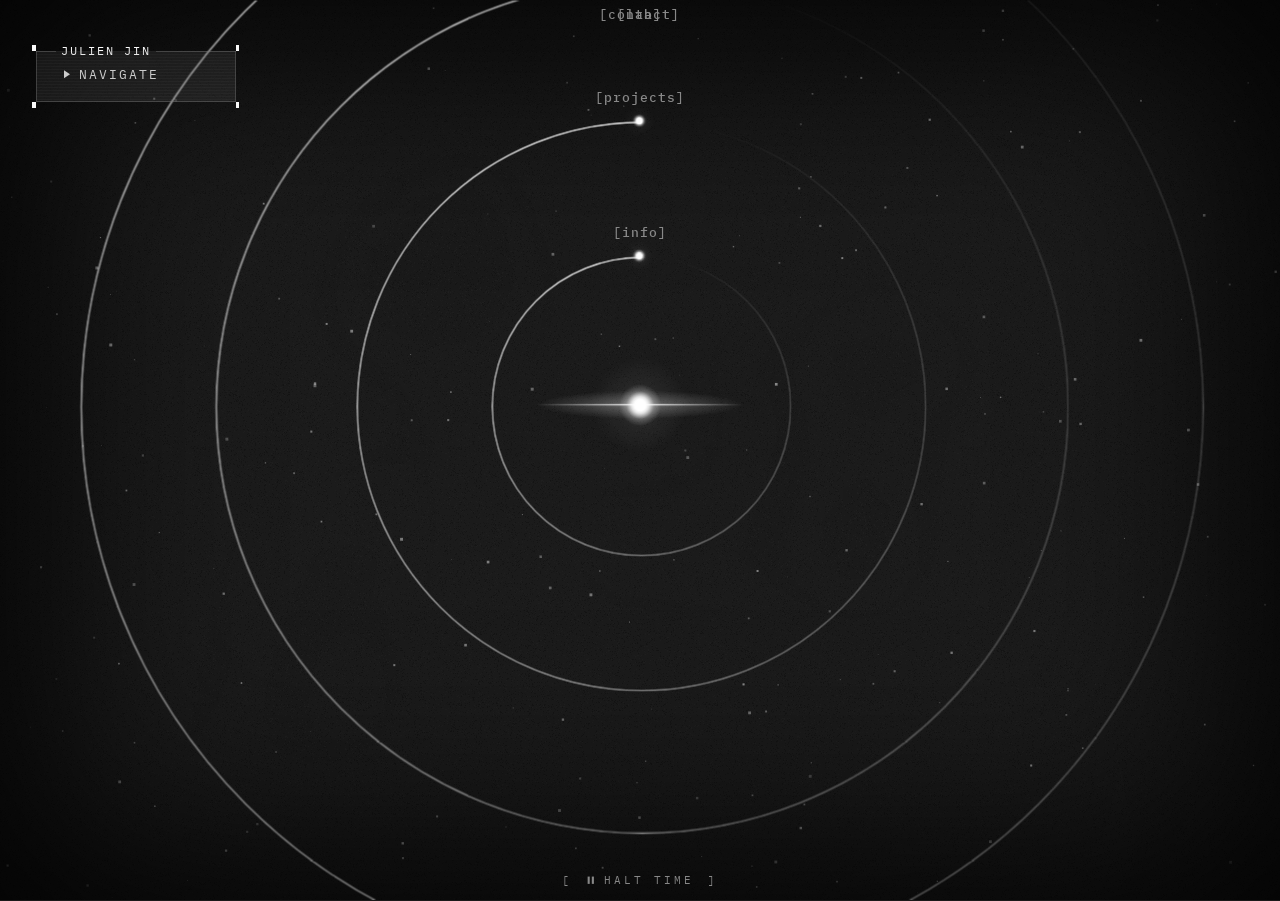
==== commit 623cb8e7: "feat(a11y): [home] label on the crosshair, keyboard-friendly astres The focused astre was the only w" ====
--- a/index.html
+++ b/index.html
@@ -163,7 +163,61 @@
         </div>
     </header>
 
+
+    <!-- CONTENT WINDOWS (BOUNDING BOXES) -->
+    <!-- Each .term-window types its header, then opens its 4-corner frame independently.
+         Both size to their content; the row lays them out side by side. -->
+    <div id="window-row">
+
+        <!-- Main window: menu index, or a planet's own content.
+             data-open picks the opening: "flicker" (CRT power-on), or remove it and
+             use class "corner-window" with a bare .window-header and the panel-clip
+             markup for the corner unfold. -->
+        <section id="content-window" class="term-window flicker-window" data-open="flicker">
+            <!-- Title bar: the title and meta slot are cut into the frame's top border -->
+            <div class="window-bar">
+                <span class="bar-line bar-edge"></span>
+                <div class="window-header"></div>
+                <span class="bar-line"></span>
+                <div class="window-meta"></div>
+                <span class="bar-line bar-edge"></span>
+            </div>
+            <div class="flicker-frame"></div>
+            <div class="corner corner-tl"></div>
+            <div class="corner corner-tr"></div>
+            <div class="corner corner-bl"></div>
+            <div class="corner corner-br"></div>
+            <div class="window-content">
+                <!-- Menu index is rendered in here by js/menu.js -->
+            </div>
+        </section>
+
+        <!-- Reader window: opens beside the index when an entry is picked.
+             Powers on with a flicker instead of the corner unfolding. -->
+        <section id="reader-window" class="term-window flicker-window" data-open="flicker">
+            <!-- Title bar: the title and meta slot are cut into the frame's top border -->
+            <div class="window-bar">
+                <span class="bar-line bar-edge"></span>
+                <div class="window-header"></div>
+                <span class="bar-line"></span>
+                <div class="window-meta"></div>
+                <span class="bar-line bar-edge"></span>
+            </div>
+            <div class="flicker-frame"></div>
+            <div class="corner corner-tl"></div>
+            <div class="corner corner-tr"></div>
+            <div class="corner corner-bl"></div>
+            <div class="corner corner-br"></div>
+            <div class="window-content">
+                <!-- Entry content is cloned in here by js/menu.js -->
+            </div>
+        </section>
+
+    </div>
+
     <!-- --- TIME SWITCH --- -->
+    <!-- After the windows in the page, so Tab reaches it last: on an astre
+         "[home]", then the window, then this (its place on screen is CSS) -->
     <!-- The page's pause control (WCAG 2.2.2): always on screen, and its
          visible text is its name. The star and clicks on empty space are
          pointer shortcuts for the same switch (js/timestop.js). Icons are
@@ -179,57 +233,6 @@
     <!-- Says what changed, for screen readers (filled by js/timestop.js) -->
     <div id="time-announcer" class="visually-hidden" aria-live="polite"></div>
 
-    <!-- CONTENT WINDOWS (BOUNDING BOXES) -->
-    <!-- Each .term-window types its header, then opens its 4-corner frame independently.
-         Both size to their content; the row lays them out side by side. -->
-    <div id="window-row">
-
-        <!-- Main window: menu index, or a planet's own content.
-             data-open picks the opening: "flicker" (CRT power-on), or remove it and
-             use class "corner-window" with a bare .window-header and the panel-clip
-             markup for the corner unfold. -->
-        <section id="content-window" class="term-window flicker-window" data-open="flicker">
-            <!-- Title bar: the title and meta slot are cut into the frame's top border -->
-            <div class="window-bar">
-                <span class="bar-line bar-edge"></span>
-                <div class="window-header"></div>
-                <span class="bar-line"></span>
-                <div class="window-meta"></div>
-                <span class="bar-line bar-edge"></span>
-            </div>
-            <div class="flicker-frame"></div>
-            <div class="corner corner-tl"></div>
-            <div class="corner corner-tr"></div>
-            <div class="corner corner-bl"></div>
-            <div class="corner corner-br"></div>
-            <div class="window-content">
-                <!-- Menu index is rendered in here by js/menu.js -->
-            </div>
-        </section>
-
-        <!-- Reader window: opens beside the index when an entry is picked.
-             Powers on with a flicker instead of the corner unfolding. -->
-        <section id="reader-window" class="term-window flicker-window" data-open="flicker">
-            <!-- Title bar: the title and meta slot are cut into the frame's top border -->
-            <div class="window-bar">
-                <span class="bar-line bar-edge"></span>
-                <div class="window-header"></div>
-                <span class="bar-line"></span>
-                <div class="window-meta"></div>
-                <span class="bar-line bar-edge"></span>
-            </div>
-            <div class="flicker-frame"></div>
-            <div class="corner corner-tl"></div>
-            <div class="corner corner-tr"></div>
-            <div class="corner corner-bl"></div>
-            <div class="corner corner-br"></div>
-            <div class="window-content">
-                <!-- Entry content is cloned in here by js/menu.js -->
-            </div>
-        </section>
-
-    </div>
-
     <!-- --- SYSTEM INITIALIZATION SCRIPTS --- -->
     <script src="js/globals.js"></script>
     <script src="js/canvas.js"></script>
--- a/css/style.css
+++ b/css/style.css
@@ -297,10 +297,13 @@
     position: absolute;
     inset: -70%;
     border-radius: 50%;
-    background: radial-gradient(circle closest-side, rgba(255, 255, 255, 0.12), rgba(255, 255, 255, 0));
+    /* One gradient at hover strength; every state is an opacity of it, so
+       hovering fades like the astres' glow (gradients themselves can't
+       animate). Resting 0.44 of it = the halo's former 0.12 x 0.8. */
+    background: radial-gradient(circle closest-side, rgba(255, 255, 255, 0.22), rgba(255, 255, 255, 0));
     pointer-events: none;
     transition: opacity 0.3s ease-out;
-    opacity: 0.8;
+    opacity: 0.44;
 }
 
 /* Lens streak: one long, soft horizontal flare through the core, like an
@@ -332,7 +335,12 @@
 }
 
 
+/* Halted: dimmer, resting (former 0.12 x 0.35) and hovered */
 body.time-halted #sun-btn::before {
+    opacity: 0.19;
+}
+
+body.time-halted #sun-btn:hover::before {
     opacity: 0.35;
 }
 
@@ -445,7 +453,6 @@
 
 #sun-btn:hover::before {
     opacity: 1;
-    background: radial-gradient(circle closest-side, rgba(255, 255, 255, 0.22), rgba(255, 255, 255, 0));
 }
 
 /* Base Floating Label (Pure 2D Screenspace) */
@@ -467,6 +474,86 @@
     /* Glitch in one after another as the astres fade in, just before the
        time switch (--i: label order, set by js/ui.js) */
     animation: glitch-in 0.45s steps(1, end) calc(0.9s + var(--i, 0) * 0.12s) backwards;
+}
+
+/* --- HOME LABEL --- */
+/* "[home]" on the open astre's horizontal crosshair, just right of the
+   astre, centred on the line, which breaks around it (placed by js/ui.js).
+   Styled like the astre labels; it fades in as the window opens and leaves
+   at once. */
+#home-label {
+    position: fixed;
+    z-index: 55;
+    transform: translateY(-50%);
+    min-height: 24px; /* WCAG 2.5.8 target size */
+    padding: 4px 6px;
+    background: none;
+    border: none;
+    font: inherit;
+    font-size: 0.8rem;
+    font-weight: 500;
+    letter-spacing: 1px;
+    color: #888888;
+    white-space: nowrap;
+    cursor: pointer;
+    opacity: 0;
+    visibility: hidden;
+    transition: opacity 0.15s ease-out, visibility 0s linear 0.15s, color 0.2s ease-out;
+}
+
+body.planet-focused #home-label {
+    opacity: 1;
+    visibility: visible;
+    transition: opacity 0.3s ease-out 0.5s, visibility 0s, color 0.2s ease-out;
+}
+
+#home-label::before {
+    content: '['; /* browsers without the alt-text syntax */
+    content: '[' / '';
+}
+
+#home-label::after {
+    content: ']';
+    content: ']' / '';
+}
+
+#home-label:hover,
+#home-label:focus-visible {
+    color: #ffffff;
+}
+
+#home-label:focus-visible {
+    outline: 1px dashed rgba(250, 250, 250, 0.5);
+    outline-offset: 3px;
+}
+
+/* Keyboard focus on an astre: four corner marks lock onto it, like the
+   windows' corners (and the favicon), instead of an outline. A flat overlay
+   placed around the astre by js/ui.js (its 3D orbit clips its own box). */
+#astre-focus {
+    --tick: 4px;
+    --mark: rgba(250, 250, 250, 0.85);
+    position: fixed;
+    top: 0;
+    left: 0;
+    z-index: 51;
+    pointer-events: none;
+    opacity: 0;
+    background:
+        linear-gradient(var(--mark), var(--mark)) top left / var(--tick) 1px,
+        linear-gradient(var(--mark), var(--mark)) top left / 1px var(--tick),
+        linear-gradient(var(--mark), var(--mark)) top right / var(--tick) 1px,
+        linear-gradient(var(--mark), var(--mark)) top right / 1px var(--tick),
+        linear-gradient(var(--mark), var(--mark)) bottom left / var(--tick) 1px,
+        linear-gradient(var(--mark), var(--mark)) bottom left / 1px var(--tick),
+        linear-gradient(var(--mark), var(--mark)) bottom right / var(--tick) 1px,
+        linear-gradient(var(--mark), var(--mark)) bottom right / 1px var(--tick);
+    background-repeat: no-repeat;
+    transition: opacity 0.15s ease-out;
+}
+
+#astre-focus.is-on {
+    opacity: 1;
 }
 
 /* "[projects]": the brackets are drawn here, not written in the label, so
@@ -1713,11 +1800,15 @@
     }
 
     /* The home menu takes the bottom edge, so the time switch moves to the
-       top. It stays in the same place in every view: the focused astre, its
-       crosshairs and the windows sit below it. */
+       top right. It stays in the same place in every view: the focused
+       astre, its crosshairs and the windows sit below it, and the
+       "[home]" label beside the astre has the top left to itself. */
     #time-switch {
         bottom: auto;
         top: calc(16px + env(safe-area-inset-top, 0px));
+        left: auto;
+        right: 8px;
+        transform: none;
     }
 
     /* Bottom of the screen, within thumb reach; the list opens upward */
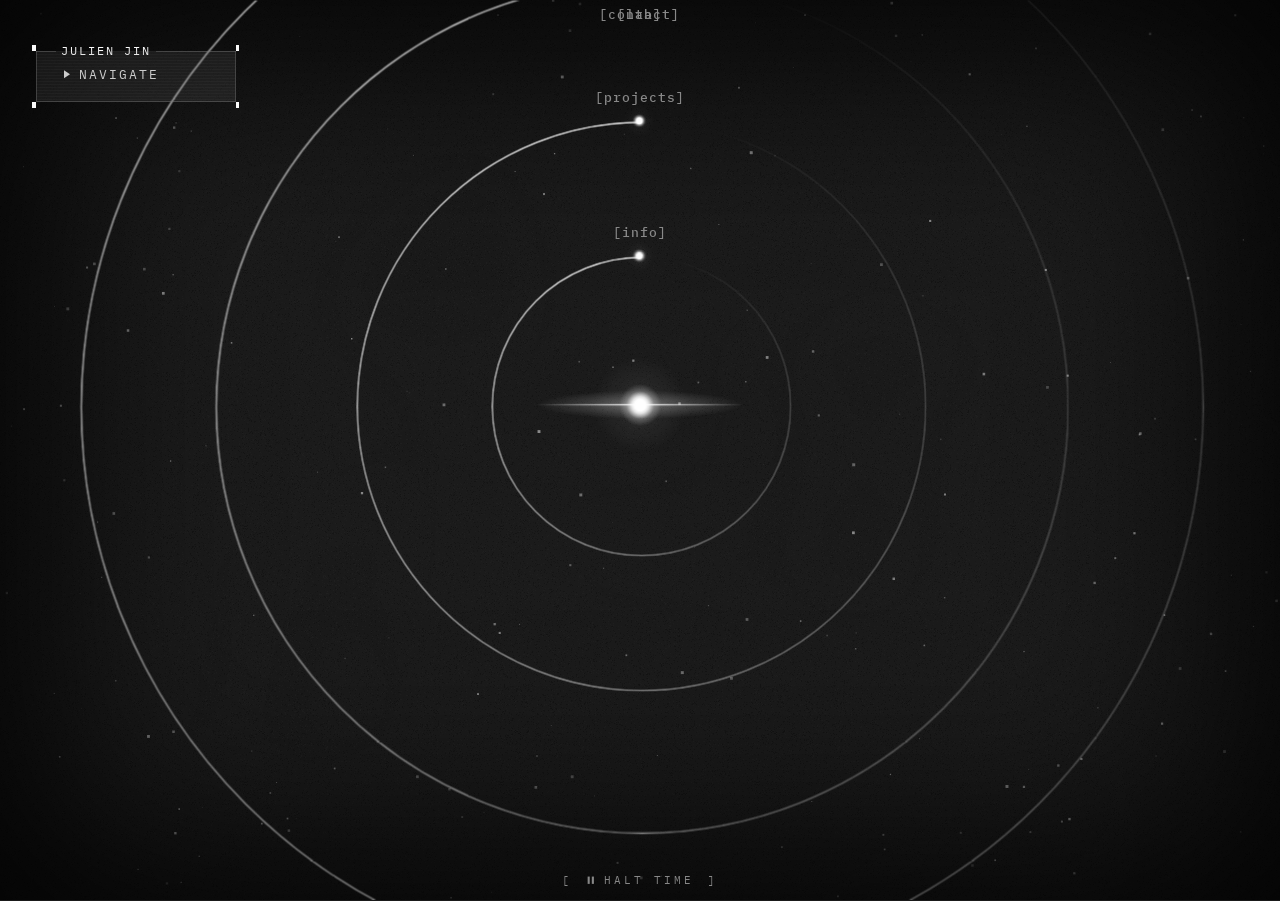
==== commit bca59c9a: "feat(a11y): zoom without crashes, readable greys, CLOSE on phones - Desktop: page zoom allowed (no u" ====
--- a/index.html
+++ b/index.html
@@ -3,7 +3,7 @@
 <head>
     <!-- --- METADATA & RESOURCES --- -->
     <meta charset="UTF-8">
-    <meta name="viewport" content="width=device-width, initial-scale=1.0, maximum-scale=1.0, user-scalable=no">
+    <meta name="viewport" content="width=device-width, initial-scale=1.0">
     <meta name="author" content="Julien Jin">
 
     <title>Julien Jin</title>
@@ -241,6 +241,7 @@
     <script src="js/timestop.js"></script>
     <script src="js/ui.js"></script>
     <script src="js/menu.js"></script>
+    <script src="js/textzoom.js"></script>
     <script src="js/home.js"></script>
     <script src="js/router.js"></script>
 
--- a/css/style.css
+++ b/css/style.css
@@ -134,7 +134,7 @@
     background-color: #1a1a1a;
     color: #fafafa;
     overflow: hidden;
-    touch-action: none;
+    touch-action: none; /* no page pinch-zoom on touch: windows enlarge their text instead (js/textzoom.js) */
     cursor: crosshair;
     box-shadow: inset 0 0 200px 50px rgba(0, 0, 0, 0.9);
 }
@@ -259,7 +259,7 @@
     justify-content: center;
     align-items: center;
     overflow: hidden;
-    touch-action: none;
+    touch-action: none; /* no page pinch-zoom on touch: windows enlarge their text instead (js/textzoom.js) */
 
     perspective: 1500px;
     /* Align perspective origin with system coordinates */
@@ -355,6 +355,18 @@
 #solar-system *::before,
 #solar-system *::after {
     animation-delay: var(--system-time, 0ms) !important;
+}
+
+/* Pinch-zoomed in (js/globals.js): drop the costly layers. The decorative
+   orbits go; astres stop asking for their own sharp layers. */
+.is-zoomed .orbit-ring[class*="comet-"] {
+    display: none;
+}
+
+.is-zoomed .astre-btn,
+.is-zoomed .planet-label {
+    will-change: auto;
+    filter: none;
 }
 
 /* Halted time, before js/physics.js has frozen the orbits (index.html <head>) */
@@ -1013,7 +1025,9 @@
     --corner-h: calc(var(--header-font-size) * 0.521);
 
     /* Body text size: scales with the screen so the 80ch measure keeps its proportion on 4K */
-    --content-font: clamp(13px, 1vmin, 21px);
+    /* --text-zoom: a pinch on a window, on touch screens (js/textzoom.js).
+       Contents only: the title bars keep their size so the frames fit. */
+    --content-font: calc(clamp(13px, 1vmin, 21px) * var(--text-zoom, 1));
 
     /* Height of the header area above the content; flicker windows override it */
     --head-h: calc(var(--cursor-y) + var(--corner-h));
@@ -1151,7 +1165,7 @@
     box-sizing: border-box;
     max-height: var(--content-max-h);
     overflow-y: auto;
-    /* Body disables touch gestures; re-allow vertical scrolling here */
+    /* Vertical scrolling only: a pinch here enlarges the text (js/textzoom.js) */
     touch-action: pan-y;
     scrollbar-width: thin;
     scrollbar-color: var(--panel-border) transparent;
@@ -1178,12 +1192,13 @@
 
 /* Prompt-style lines: "> cat nebula-engine", "PROJECTS_DB //" */
 .term-line {
-    color: #888888;
+    color: #9a9a9a; /* 4.5:1+ on the panels (WCAG 1.4.3) */
 }
 
 /* Main window without a menu (planet placeholder content) */
 #content-window .window-content {
-    min-width: 24ch;
+    /* Never wider than the window (24ch grows with enlarged text on a phone) */
+    min-width: min(24ch, 100%);
     min-height: 6em;
 }
 
@@ -1211,7 +1226,7 @@
     /* Same size and spacing as the rows: monospace columns only line up
        when the character widths match */
     letter-spacing: 1px;
-    color: #888888;
+    color: #9a9a9a; /* 4.5:1+ on the panels (WCAG 1.4.3) */
 }
 
 .menu-col-title {
@@ -1237,8 +1252,33 @@
     font: inherit;
     letter-spacing: 1px;
     text-align: left;
+    /* Enlarged text on a phone (js/textzoom.js): long titles wrap, and when
+       even that is too wide, the leader and year move to a line of their own,
+       rather than spilling out of the window */
+    white-space: normal;
+    flex-wrap: wrap;
+    cursor: pointer;
+}
+
+.menu-num,
+.menu-meta {
     white-space: nowrap;
-    cursor: pointer;
+}
+
+/* Enlarged text: the title takes the room next to its number and wraps
+   there (a small base size keeps it on the number's line); the year keeps
+   to the right, on the next line when it doesn't fit, without a leader */
+.text-zoomed .menu-title {
+    flex: 1 1 6ch;
+    min-width: 0;
+}
+
+.text-zoomed .menu-leader {
+    display: none;
+}
+
+.text-zoomed .menu-meta {
+    margin-left: auto;
 }
 
 /* Small triangles (selection marker, NAVIGATE toggle): one SVG shape
@@ -1288,7 +1328,7 @@
 
 .menu-num,
 .menu-meta {
-    color: #888888;
+    color: #9a9a9a; /* 4.5:1+ on the panels (WCAG 1.4.3) */
 }
 
 /* Fixed number column so the header "NO" and "01" line up */
@@ -1314,14 +1354,15 @@
     font-size: 0.85em;
     letter-spacing: 2px;
     white-space: nowrap;
-    color: #888888;
+    color: #9a9a9a; /* 4.5:1+ on the panels (WCAG 1.4.3) */
 }
 
 /* Keyboard hints are noise on touch-only devices */
 @media (hover: none) {
-    .menu-keys,
-    .menu-keys > [data-hint] {
-        visibility: hidden !important;
+    /* Out of the layout too: hidden but sized, they would hold windows wider
+       than a phone once the text is enlarged (js/textzoom.js) */
+    .menu-keys {
+        display: none !important;
     }
 }
 
@@ -1494,7 +1535,7 @@
     padding: 0;
     background: none;
     border: none;
-    color: #888888;
+    color: #9a9a9a; /* 4.5:1+ on the panels (WCAG 1.4.3) */
     font: inherit;
     letter-spacing: inherit;
     cursor: pointer;
@@ -1539,8 +1580,9 @@
 .dossier-field dt {
     display: flex;
     flex: 1;
-    min-width: 0;
-    color: #888888;
+    /* Never narrower than its own label, so a long value can't slide over it */
+    min-width: auto;
+    color: #9a9a9a; /* 4.5:1+ on the panels (WCAG 1.4.3) */
     letter-spacing: 1px;
 }
 
@@ -1561,6 +1603,30 @@
     text-overflow: ellipsis;
 }
 
+/* Enlarged text (js/textzoom.js): values wrap instead of being cut, and go
+   to the right of the next line when they don't fit; no leaders, like the
+   index rows */
+.text-zoomed .dossier-field {
+    flex-wrap: wrap;
+}
+
+.text-zoomed .dossier-field dt {
+    flex: none;
+    margin-right: 1ch;
+}
+
+.text-zoomed .dossier-field dt::after {
+    display: none;
+}
+
+.text-zoomed .dossier-field dd {
+    margin-left: auto;
+    text-align: right;
+    white-space: normal;
+    overflow: visible;
+    overflow-wrap: anywhere;
+}
+
 .dossier-body {
     margin-top: 1.25em;
     line-height: 1.7;
@@ -1599,7 +1665,7 @@
 
 /* ↗ after links that open in a new tab */
 .ext-mark {
-    color: #888888;
+    color: #9a9a9a; /* 4.5:1+ on the panels (WCAG 1.4.3) */
 }
 
 /* Trajectory: dated rows, newest first */
@@ -1620,7 +1686,7 @@
 
 .tl-when {
     grid-row: span 2;
-    color: #888888;
+    color: #9a9a9a; /* 4.5:1+ on the panels (WCAG 1.4.3) */
     letter-spacing: 1px;
     font-variant-numeric: tabular-nums;
 }
@@ -1645,7 +1711,7 @@
 
 .now-list li::marker {
     content: '› ';
-    color: #888888;
+    color: #9a9a9a; /* 4.5:1+ on the panels (WCAG 1.4.3) */
 }
 
 /* Key hints stack in one cell: the line keeps the longest hint's width */
@@ -1725,7 +1791,7 @@
 .nav-hint {
     display: inline-grid;
     justify-items: center;
-    color: #666666;
+    color: #9a9a9a; /* 4.5:1+ on the panels (WCAG 1.4.3) */
 }
 
 .nav-hint > span {
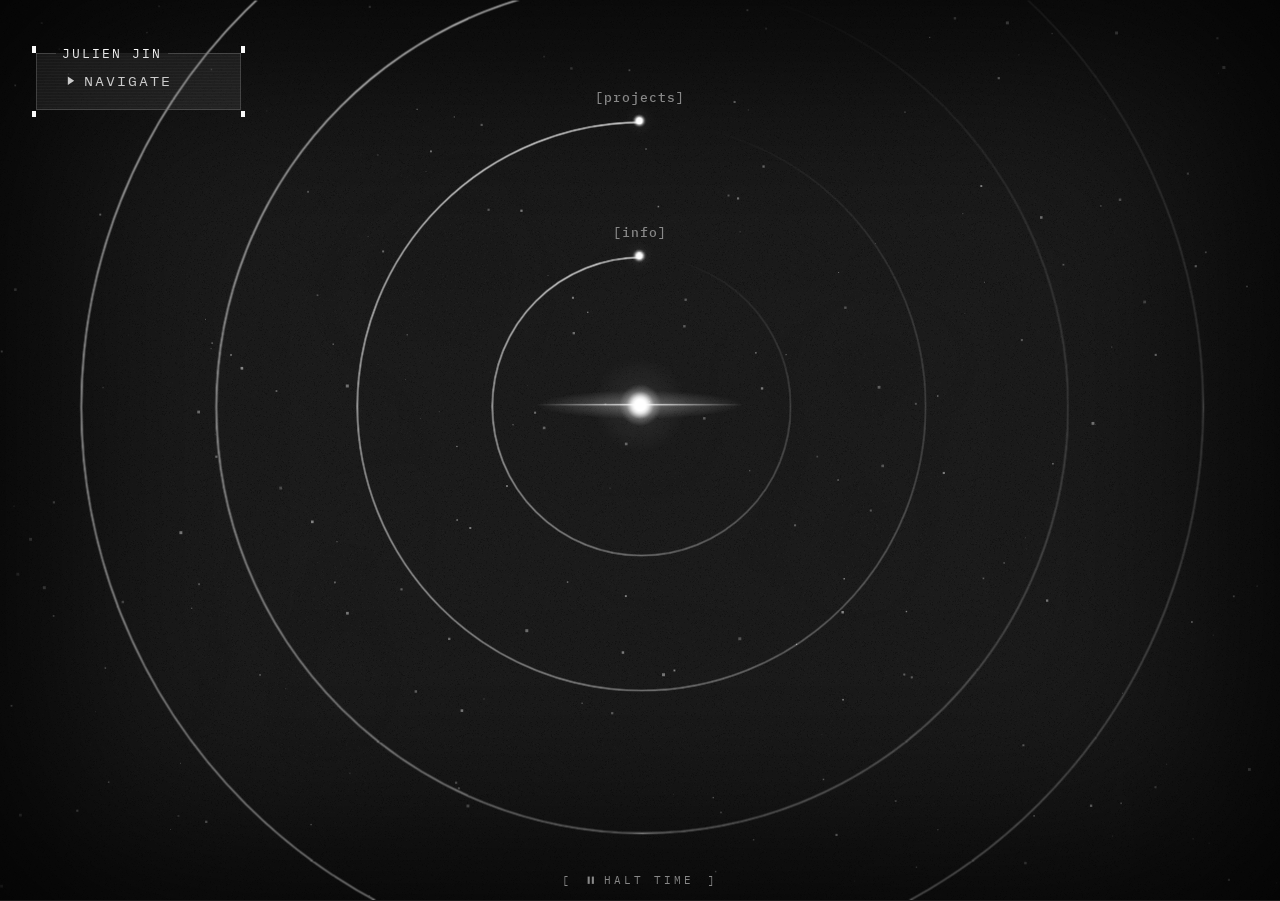
==== commit 51afa163: "feat(lite): lighter scene on touch screens Phones still lost the starfield under graphics-memory pre" ====
--- a/index.html
+++ b/index.html
@@ -53,6 +53,8 @@
         (function () {
             var root = document.documentElement;
             root.classList.add('js');
+            /* Touch screens get a lighter scene (style.css .lite, js/canvas.js) */
+            if (matchMedia('(pointer: coarse)').matches) root.classList.add('lite');
             try {
                 var store = sessionStorage, stored = store.getItem('isManuallyPaused');
                 var halted = stored === null ? matchMedia('(prefers-reduced-motion: reduce)').matches : stored === 'true';
--- a/css/style.css
+++ b/css/style.css
@@ -136,6 +136,17 @@
     overflow: hidden;
     touch-action: none; /* no page pinch-zoom on touch: windows enlarge their text instead (js/textzoom.js) */
     cursor: crosshair;
+}
+
+/* The dark vignette at the screen's edges, over the stars (js/canvas.js puts
+   it right after the star canvas). It used to be the body's own shadow, with
+   the canvas tucked behind the body (z-index -1): Safari on iPhone can give
+   the body its own layer, and then paints its background over such a canvas,
+   hiding the stars and the time-stop wave for good. */
+#vignette {
+    position: fixed;
+    inset: 0;
+    pointer-events: none;
     box-shadow: inset 0 0 200px 50px rgba(0, 0, 0, 0.9);
 }
 
@@ -166,7 +177,8 @@
     :root { --visible-h: 100svh; }
 }
 
-/* Responsive scaling rules */
+/* Responsive scaling rules: the first-paint value. js/camera.js then fits
+   the system to the actual screen (fitSystem). */
 @media (max-width: 1200px) , (max-height: 800px) { :root { --system-scale: 1.25; } }
 @media (max-width: 900px) , (max-height: 700px) { :root { --system-scale: 0.85; } }
 @media (max-width: 700px) , (max-height: 550px) { :root { --system-scale: 0.75; } }
@@ -239,7 +251,8 @@
     position: fixed;
     top: 0; left: 0;
     width: 100vw; height: 100vh;
-    z-index: -1;
+    /* First in the page and positioned: the lowest layer above the page's
+       background, without a negative z-index (see #vignette) */
     pointer-events: none;
     background-color: transparent;
     transition: opacity 1.5s cubic-bezier(0.25, 1, 0.5, 1), transform 1.5s cubic-bezier(0.25, 1, 0.5, 1);
@@ -261,9 +274,46 @@
     overflow: hidden;
     touch-action: none; /* no page pinch-zoom on touch: windows enlarge their text instead (js/textzoom.js) */
 
-    perspective: 1500px;
+    /* Grows with the screen like the vmin-sized orbits (1500px on a 900px-tall
+       laptop), so large or zoomed-out screens keep the laptop's proportions;
+       a fixed 1500px let the outer orbits swell towards the viewer there and
+       fling their astres off the screen. Phones keep 1500px. */
+    perspective: max(1500px, 166.67vmin);
     /* Align perspective origin with system coordinates */
     perspective-origin: var(--system-x) var(--system-y);
+}
+
+/* Lighter scene on touch screens (index.html <head>): no decorative comet
+   orbits, the largest layers of all, and mostly off a narrow screen anyway */
+.lite .orbit-ring[class*="comet-"] {
+    display: none;
+}
+
+/* On an astre, nothing moves in the lighter scene (other orbits hidden, the
+   open one frozen, no star drift), so there is nothing for the time switch to
+   pause (WCAG 2.2.2 covers moving content): it steps aside until home */
+.lite body.planet-focused #time-switch,
+.lite body.planet-focused #time-switch * {
+    /* the children too: the shown label sets its own visibility (the halted
+       label's would otherwise show through a hidden switch) */
+    visibility: hidden !important;
+}
+
+.lite body.planet-focused #time-switch {
+    opacity: 0;
+}
+
+/* The stars as a picture on touch screens (js/canvas.js) */
+.lite #starfield {
+    background-size: 100% 100%;
+}
+
+/* Points around each main orbit, measured to fit the system (js/camera.js) */
+.orbit-probe {
+    position: absolute;
+    width: 0;
+    height: 0;
+    pointer-events: none;
 }
 
 /* Main wrapper */
@@ -496,7 +546,9 @@
 #home-label {
     position: fixed;
     z-index: 55;
-    transform: translateY(-50%);
+    /* Centred on the line, then lifted a hair: the brackets reach lower than
+       they reach high, so the text's ink sits below its box's middle */
+    transform: translateY(calc(-50% - 0.08em));
     min-height: 24px; /* WCAG 2.5.8 target size */
     padding: 4px 6px;
     background: none;
@@ -568,6 +620,14 @@
     opacity: 1;
 }
 
+/* Its astre is off the screen, or the label is under the open home menu
+   (js/ui.js): fades out, and back in when clear */
+.planet-label.is-offscreen,
+.planet-label.is-under-menu {
+    opacity: 0 !important;
+    transition: opacity 0.25s ease-out;
+}
+
 /* "[projects]": the brackets are drawn here, not written in the label, so
    translators only see the word; "/ ''" keeps them out of what screen
    readers announce */
@@ -600,9 +660,12 @@
 .planet-4 { --ring-size: 83vmin; --orbit-diag: 10deg; --orbit-tilt: 75deg; --start-angle: 0deg; --spin-duration: 25s; }
 
 /* Empty Comet Trails */
-.comet-1 { --ring-size: 1120px; --orbit-diag: 37deg; --orbit-tilt: 80deg; --start-angle: 90deg; --spin-duration: 40s; --planet-color: #444444; }
-.comet-2 { --ring-size: 1340px; --orbit-diag: -25deg; --orbit-tilt: 60deg; --start-angle: 300deg; --spin-duration: 60s; --planet-color: #444444; }
-.comet-3 { --ring-size: 1560px; --orbit-diag: 8deg; --orbit-tilt: 75deg; --start-angle: 150deg; --spin-duration: 80s; --planet-color: #444444; }
+/* Decorative orbits: fixed sizes, but growing with large or zoomed-out screens
+   like the vmin-sized main orbits (same value on a 900px-tall laptop), so they
+   keep their proportions instead of shrinking to the main orbits' size */
+.comet-1 { --ring-size: max(1120px, 124.44vmin); --orbit-diag: 37deg; --orbit-tilt: 80deg; --start-angle: 90deg; --spin-duration: 40s; --planet-color: #444444; }
+.comet-2 { --ring-size: max(1340px, 148.89vmin); --orbit-diag: -25deg; --orbit-tilt: 60deg; --start-angle: 300deg; --spin-duration: 60s; --planet-color: #444444; }
+.comet-3 { --ring-size: max(1560px, 173.33vmin); --orbit-diag: 8deg; --orbit-tilt: 75deg; --start-angle: 150deg; --spin-duration: 80s; --planet-color: #444444; }
 
 
 /* --- 9. PHYSICS ENGINE (KEYFRAMES) --- */
@@ -725,7 +788,7 @@
     background: none;
     border: none;
     font: inherit;
-    font-size: 11px;
+    font-size: 0.6875rem; /* 11px at the default size */
     letter-spacing: 3px;
     white-space: nowrap;
     color: #888888;
@@ -972,6 +1035,24 @@
     50%  { opacity: 0.8; }
     75%  { opacity: 0; }
     100% { opacity: 0; }
+}
+
+/* The content's top margin used to escape the window (margin collapsing):
+   the window sat a title-bar lower and the text started under the title, but
+   the scroll area then began above the frame, so a full menu (enlarged text,
+   phone held sideways) spilled past it. The same look, built on purpose: the
+   window keeps its content's margins inside and takes them as its own
+   (title-bar height above, a corner below), and the text's padding gives
+   them back. */
+#home-window {
+    display: flow-root;
+    margin-top: var(--head-h);
+    margin-bottom: var(--corner-h); /* phones: the menu is anchored by its bottom */
+}
+
+#home-window .window-content {
+    padding-top: calc(1.5em - var(--head-h));
+    padding-bottom: calc(1.5em - var(--corner-h)); /* the bottom margin escaped too */
 }
 
 /* Window titles normally show only during focus; the home title is always visible */
@@ -1016,7 +1097,10 @@
        Uses the same clamp() as .window-header (1.2vmin, 12–24px).
        × 1.75 = line-height (1.5) + half-leading (0.25) above the glyph on line 2,
        placing the corner block flush with the top of the █ character. */
-    --header-font-size: clamp(12px, 1.2vmin, 24px);
+    /* Sizes in rem follow the visitor's default font size (browser settings);
+       vmin lets them grow on large screens, up to the cap.
+       Titles: 13px floor (at the default 16px), 24px cap. */
+    --header-font-size: clamp(0.8125rem, 1.2vmin, 1.5rem);
     --cursor-y: calc(var(--header-font-size) * 1.75);
 
     /* Corner tick dimensions — reverse-engineered from the original hardcoded values
@@ -1027,7 +1111,8 @@
     /* Body text size: scales with the screen so the 80ch measure keeps its proportion on 4K */
     /* --text-zoom: a pinch on a window, on touch screens (js/textzoom.js).
        Contents only: the title bars keep their size so the frames fit. */
-    --content-font: calc(clamp(13px, 1vmin, 21px) * var(--text-zoom, 1));
+    /* Window text: 14.5px floor, 21px cap */
+    --content-font: calc(clamp(0.90625rem, 1vmin, 1.3125rem) * var(--text-zoom, 1));
 
     /* Height of the header area above the content; flicker windows override it */
     --head-h: calc(var(--cursor-y) + var(--corner-h));
@@ -1267,18 +1352,20 @@
 
 /* Enlarged text: the title takes the room next to its number and wraps
    there (a small base size keeps it on the number's line); the year keeps
-   to the right, on the next line when it doesn't fit, without a leader */
+   to the right, on the next line when it doesn't fit */
 .text-zoomed .menu-title {
     flex: 1 1 6ch;
     min-width: 0;
 }
 
-.text-zoomed .menu-leader {
+.menu-item.is-wrapped .menu-meta {
+    margin-left: auto;
+}
+
+/* The leader shows while title and year share a line; a row that wrapped
+   drops it (marked by js/menu.js, markWrappedRows) */
+.menu-item.is-wrapped .menu-leader {
     display: none;
-}
-
-.text-zoomed .menu-meta {
-    margin-left: auto;
 }
 
 /* Small triangles (selection marker, NAVIGATE toggle): one SVG shape
@@ -1579,6 +1666,9 @@
 
 .dossier-field dt {
     display: flex;
+    /* The leader sits on the label's baseline (then lifted to the capitals'
+       middle), like the index leaders, not at the bottom of the line box */
+    align-items: baseline;
     flex: 1;
     /* Never narrower than its own label, so a long value can't slide over it */
     min-width: auto;
@@ -1595,36 +1685,36 @@
     transform: translateY(-0.3em);
 }
 
+/* Values never get cut: a long one wraps onto more lines, right-aligned,
+   beside its label and leader */
 .dossier-field dd {
+    flex: 0 1 auto;
+    min-width: 0;
     margin: 0;
     color: #e8e8e8;
-    white-space: nowrap;
-    overflow: hidden;
-    text-overflow: ellipsis;
-}
-
-/* Enlarged text (js/textzoom.js): values wrap instead of being cut, and go
-   to the right of the next line when they don't fit; no leaders, like the
-   index rows */
+    text-align: right;
+    overflow-wrap: anywhere;
+}
+
+/* Enlarged text (js/textzoom.js): a value that doesn't fit beside its
+   label goes to the right of the next line */
 .text-zoomed .dossier-field {
     flex-wrap: wrap;
 }
 
-.text-zoomed .dossier-field dt {
+.text-zoomed .dossier-field dd {
+    margin-left: auto;
+}
+
+/* The leader shows while label and value share a line; a row that wrapped
+   drops it (marked by js/menu.js, markWrappedRows) */
+.dossier-field.is-wrapped dt {
     flex: none;
     margin-right: 1ch;
 }
 
-.text-zoomed .dossier-field dt::after {
+.dossier-field.is-wrapped dt::after {
     display: none;
-}
-
-.text-zoomed .dossier-field dd {
-    margin-left: auto;
-    text-align: right;
-    white-space: normal;
-    overflow: visible;
-    overflow-wrap: anywhere;
 }
 
 .dossier-body {
@@ -1663,7 +1753,7 @@
     outline: none;
 }
 
-/* ↗ after links that open in a new tab */
+/* ↗ after links that leave the site */
 .ext-mark {
     color: #9a9a9a; /* 4.5:1+ on the panels (WCAG 1.4.3) */
 }
@@ -1730,15 +1820,37 @@
     visibility: visible;
 }
 
-/* Pane focus: while the reader has the keyboard, the index dims and the
-   reader's frame brightens */
-#content-window,
+/* Pane focus: while the reader has the keyboard, its frame brightens and
+   the index recedes: its frame fades, and the whole window dims slightly.
+   Only to 90%: it can still be clicked, so its faintest text must keep
+   4.5:1 (WCAG 1.4.3), measured at 4.52:1 there (45% took it to about 2:1). */
+#content-window {
+    transition: opacity 0.2s ease-out;
+}
+
+#window-row.focus-reader #content-window {
+    opacity: 0.9;
+}
+
+#content-window .flicker-frame,
+#content-window .bar-line,
+#content-window .corner,
 #reader-window .flicker-frame {
-    transition: opacity 0.2s ease-out, border-color 0.2s ease-out;
-}
-
-#window-row.focus-reader #content-window {
-    opacity: 0.45;
+    transition: opacity 0.2s ease-out, border-color 0.2s ease-out, background-color 0.2s ease-out, filter 0.2s ease-out;
+}
+
+#window-row.focus-reader #content-window .flicker-frame,
+#window-row.focus-reader #content-window .bar-line {
+    border-color: rgba(120, 120, 120, 0.18);
+}
+
+#window-row.focus-reader #content-window .bar-line {
+    background-color: rgba(120, 120, 120, 0.18);
+}
+
+/* (brightness, not opacity: the corners' power-on animation holds their opacity) */
+#window-row.focus-reader #content-window .corner {
+    filter: brightness(0.4);
 }
 
 #window-row.focus-reader #reader-window .flicker-frame,
@@ -1768,14 +1880,13 @@
     letter-spacing: 1px;
 }
 
-/* One line each, truncated on narrow screens instead of wrapping: capped at
-   their column, or a long title would size the button past it */
+/* Capped at their column, and wrapping there rather than cut with "…", so a
+   long title stays readable (prev aligned left, next right) */
 .dossier-nav button {
     min-width: 0;
     max-width: 100%;
-    overflow: hidden;
-    white-space: nowrap;
-    text-overflow: ellipsis;
+    white-space: normal;
+    overflow-wrap: break-word; /* inside a word only if it alone is too wide */
     text-align: left;
 }
 
@@ -1861,8 +1972,23 @@
         min-width: 0;
     }
 
+    /* Touch screens: no time switch on an astre, so everything sits higher
+       (astre and crosshairs at 34.5, see js/globals.js) */
+    .lite #window-row {
+        top: 50px;
+    }
+
+    .lite .term-window {
+        --row-inset: 66px; /* compact top (50) + bottom (16) */
+    }
+
     .window-content {
         padding: 1.25em 1em;
+    }
+
+    #home-window .window-content {
+        padding-top: calc(1.25em - var(--head-h));
+        padding-bottom: calc(1.25em - var(--corner-h));
     }
 
     /* The home menu takes the bottom edge, so the time switch moves to the
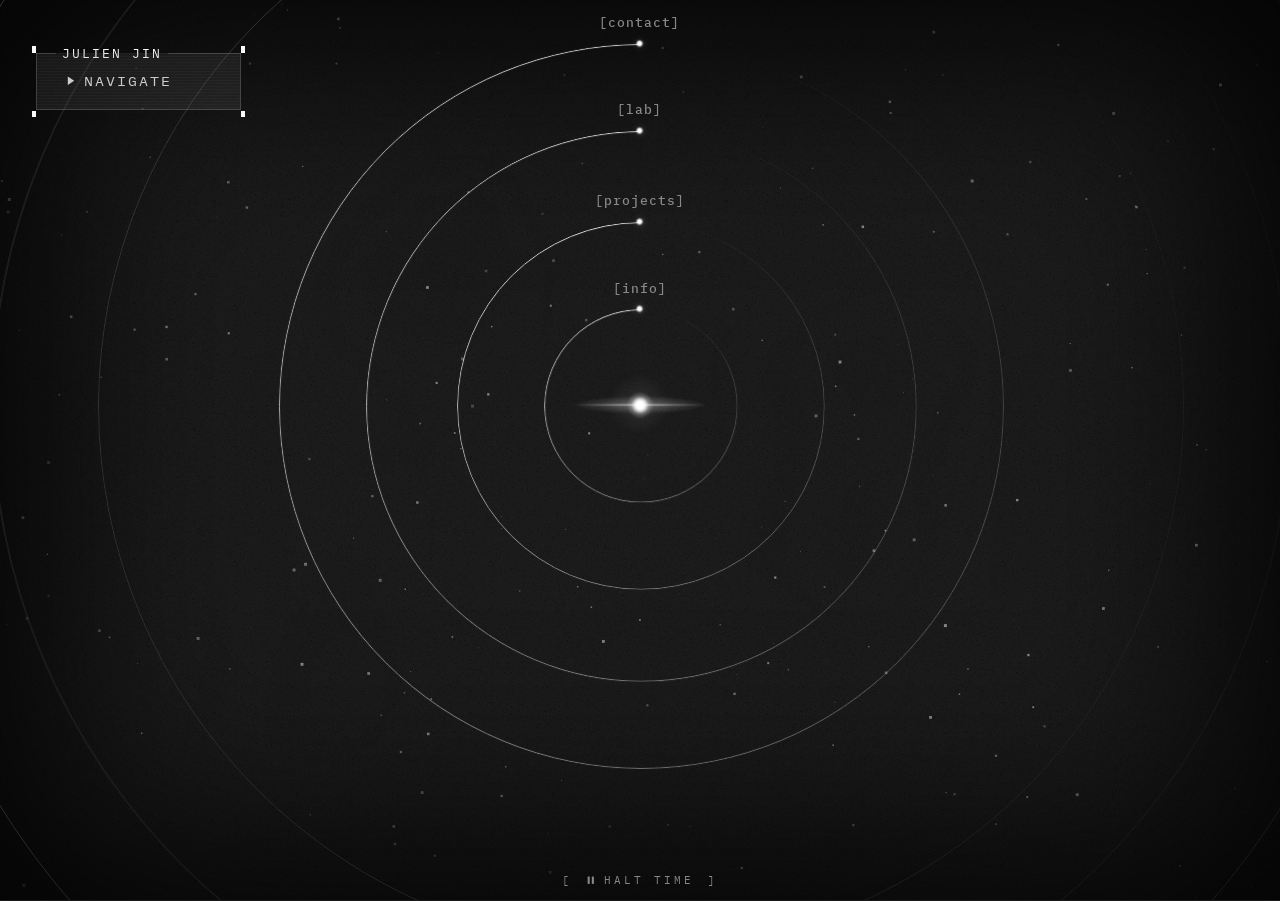
==== commit 903936a3: "feat(a11y): page structure for screen readers One main landmark with a hidden h1; window titles are " ====
--- a/index.html
+++ b/index.html
@@ -106,7 +106,7 @@
         <section id="home-window" class="term-window flicker-window" data-open="flicker">
             <div class="window-bar">
                 <span class="bar-line bar-edge"></span>
-                <div class="window-header"></div>
+                <div class="window-header" aria-hidden="true"></div>
                 <span class="bar-line"></span>
                 <div class="window-meta"></div>
                 <span class="bar-line bar-edge"></span>
@@ -137,7 +137,7 @@
             </button>
 
             <!-- Orbital navigation rings -->
-            <nav id="main-nav">
+            <nav id="main-nav" aria-label="Solar system">
                 
                 <!-- Main Navigation Planets -->
                 <div class="orbit-ring planet-1">
@@ -169,7 +169,12 @@
     <!-- CONTENT WINDOWS (BOUNDING BOXES) -->
     <!-- Each .term-window types its header, then opens its 4-corner frame independently.
          Both size to their content; the row lays them out side by side. -->
-    <div id="window-row">
+    <!-- The page's main content: the windows -->
+    <main id="window-row">
+        <!-- The page's main heading, for screen readers and search engines, in
+             every view (the home window that shows the name closes on an astre);
+             window titles are the headings below it: a section (h2), an entry (h3) -->
+        <h1 class="visually-hidden" id="site-title">Julien Jin</h1>
 
         <!-- Main window: menu index, or a planet's own content.
              data-open picks the opening: "flicker" (CRT power-on), or remove it and
@@ -179,7 +184,7 @@
             <!-- Title bar: the title and meta slot are cut into the frame's top border -->
             <div class="window-bar">
                 <span class="bar-line bar-edge"></span>
-                <div class="window-header"></div>
+                <h2 class="window-header"></h2>
                 <span class="bar-line"></span>
                 <div class="window-meta"></div>
                 <span class="bar-line bar-edge"></span>
@@ -200,7 +205,7 @@
             <!-- Title bar: the title and meta slot are cut into the frame's top border -->
             <div class="window-bar">
                 <span class="bar-line bar-edge"></span>
-                <div class="window-header"></div>
+                <h3 class="window-header"></h3>
                 <span class="bar-line"></span>
                 <div class="window-meta"></div>
                 <span class="bar-line bar-edge"></span>
@@ -215,7 +220,7 @@
             </div>
         </section>
 
-    </div>
+    </main>
 
     <!-- --- TIME SWITCH --- -->
     <!-- After the windows in the page, so Tab reaches it last: on an astre
--- a/css/style.css
+++ b/css/style.css
@@ -877,6 +877,17 @@
     100% { opacity: 1; }
 }
 
+/* A closed window's title is empty: out of the page, so screen readers don't
+   list a blank heading */
+.window-header:empty {
+    display: none;
+}
+
+/* Without JavaScript the no-JS window has its own h1 */
+html:not(.js) #site-title {
+    display: none;
+}
+
 /* --- NO-SCRIPT FALLBACK --- */
 /* A still window centered over the frozen scene (index.html .no-script).
    It covers the whole screen, so the scene's dead buttons can't be clicked.
@@ -1139,6 +1150,9 @@
     position: absolute;
     top: 0;
     left: 0;
+    /* Some titles are headings (h2, h3): no heading margins or bold */
+    margin: 0;
+    font-weight: inherit;
     font-family: 'IBM Plex Mono', monospace;
     color: #fafafa;
     /* Scales with the viewport so text stays readable on 4K without being overwhelming on small screens */
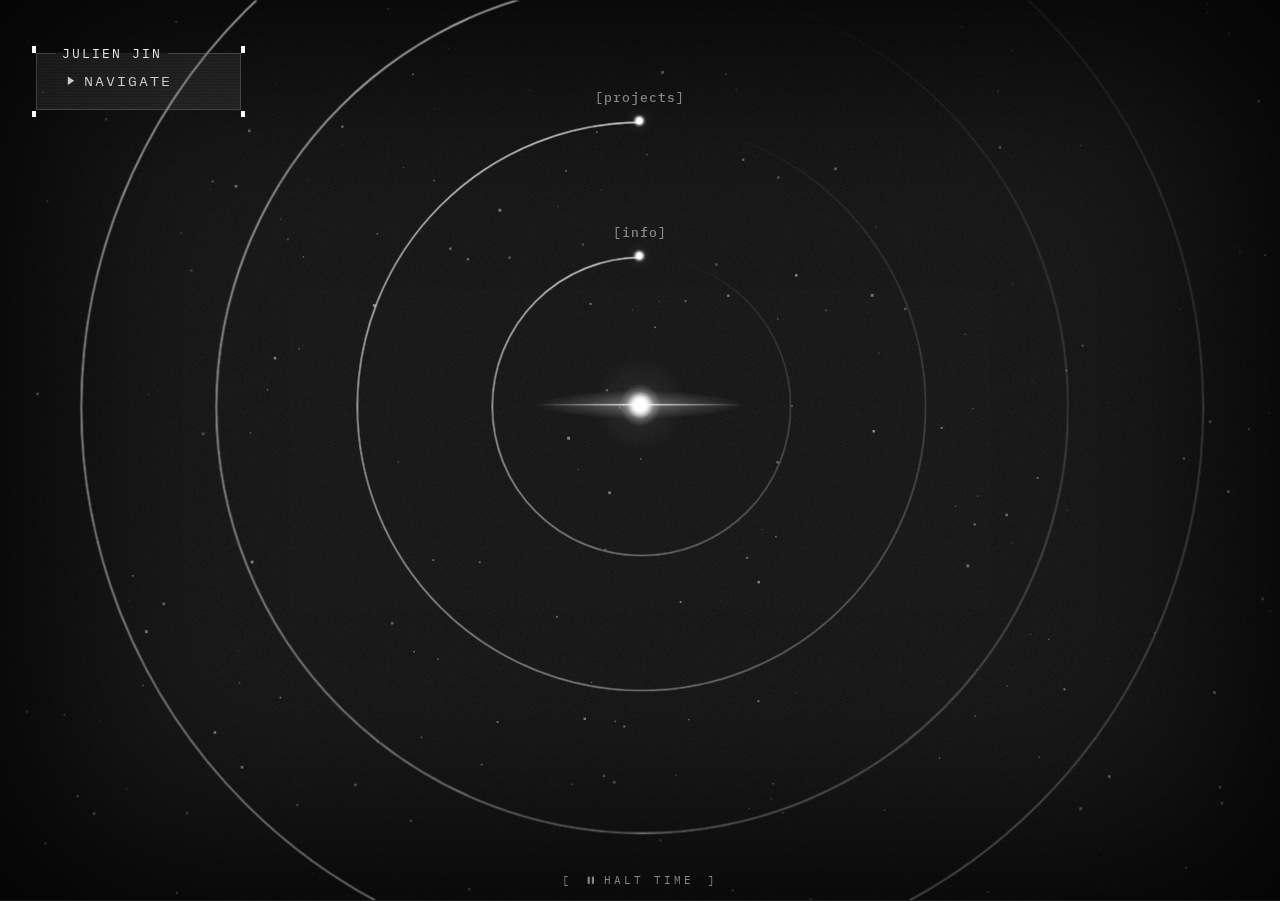
==== commit 6e7e4012: "feat(analytics): Vercel Web Analytics on both pages Cookieless visit counts, referrers and devices; " ====
--- a/index.html
+++ b/index.html
@@ -90,7 +90,7 @@
             <div class="window-content">
                 <p>This system runs on JavaScript, which is turned off in this browser. Turn it on to explore, or reach me directly:</p>
                 <dl class="dossier-fields channels" id="contact-channels">
-                    <div class="dossier-field"><dt>EMAIL</dt><dd><a href="mailto:name@example.com">name@example.com</a></dd></div>
+                    <div class="dossier-field"><dt>EMAIL</dt><dd><a href="mailto:contact@julienjin.dev">contact@julienjin.dev</a></dd></div>
                     <div class="dossier-field"><dt>GITHUB</dt><dd><a href="https://github.com/haiuaki">github.com/haiuaki</a></dd></div>
                     <div class="dossier-field"><dt>LINKEDIN</dt><dd><a href="https://www.linkedin.com/in/julien-jin">linkedin.com/in/julien-jin</a></dd></div>
                     <div class="dossier-field"><dt>CV</dt><dd><a href="cv.pdf">[cv.pdf]</a></dd></div>
@@ -251,6 +251,9 @@
     <script src="js/textzoom.js"></script>
     <script src="js/home.js"></script>
     <script src="js/router.js"></script>
+    <!-- Vercel Web Analytics: visit counts without cookies or personal data.
+         Served by Vercel itself, so only on the deployed site (missing locally) -->
+    <script defer src="/_vercel/insights/script.js"></script>
 
 </body>
 </html>
--- a/css/style.css
+++ b/css/style.css
@@ -1289,7 +1289,7 @@
     margin: 0 0 1em;
 }
 
-/* Prompt-style lines: "> cat nebula-engine", "PROJECTS_DB //" */
+/* Prompt-style lines: "// no signal", "// no data" */
 .term-line {
     color: #9a9a9a; /* 4.5:1+ on the panels (WCAG 1.4.3) */
 }
@@ -1437,7 +1437,7 @@
     min-width: 2ch;
 }
 
-/* Dotted leader between title and meta: "01 NEBULA ENGINE ····· 2026" */
+/* Dotted leader between title and meta: "01 TITLE ····· 2026" */
 .menu-leader {
     flex: 1;
     min-width: 3ch;
@@ -1656,11 +1656,6 @@
     outline-offset: 2px;
 }
 
-/* "[←]" in the reader's title bar on wide screens, "← INDEX" where the reader replaces the index */
-.close-compact {
-    display: none;
-}
-
 /* Label/value grid with dotted leaders: "YEAR ........ 2026" */
 .dossier-fields {
     display: grid;
@@ -1674,6 +1669,7 @@
 
 .dossier-field {
     display: flex;
+    flex-wrap: wrap;
     align-items: baseline;
     min-width: 0;
 }
@@ -1683,6 +1679,9 @@
     /* The leader sits on the label's baseline (then lifted to the capitals'
        middle), like the index leaders, not at the bottom of the line box */
     align-items: baseline;
+    /* Lines packed at the top: a field stretched to its row's height (by a
+       taller neighbour) would otherwise spread its lines apart */
+    align-content: flex-start;
     flex: 1;
     /* Never narrower than its own label, so a long value can't slide over it */
     min-width: auto;
@@ -1690,7 +1689,8 @@
     letter-spacing: 1px;
 }
 
-.dossier-field dt::after {
+.dossier-field dt::after,
+.dossier-field.is-stacked .value-line:first-child::before {
     content: '';
     flex: 1;
     min-width: 2ch;
@@ -1699,25 +1699,16 @@
     transform: translateY(-0.3em);
 }
 
-/* Values never get cut: a long one wraps onto more lines, right-aligned,
-   beside its label and leader */
+/* Values never get cut: one that doesn't fit beside its label goes whole
+   to the right of the next line (wrapping inside it beside the leader would
+   leave a gap and split the value), and wraps there only if still too long */
 .dossier-field dd {
     flex: 0 1 auto;
     min-width: 0;
-    margin: 0;
+    margin: 0 0 0 auto;
     color: #e8e8e8;
     text-align: right;
     overflow-wrap: anywhere;
-}
-
-/* Enlarged text (js/textzoom.js): a value that doesn't fit beside its
-   label goes to the right of the next line */
-.text-zoomed .dossier-field {
-    flex-wrap: wrap;
-}
-
-.text-zoomed .dossier-field dd {
-    margin-left: auto;
 }
 
 /* The leader shows while label and value share a line; a row that wrapped
@@ -1728,6 +1719,43 @@
 }
 
 .dossier-field.is-wrapped dt::after {
+    display: none;
+}
+
+/* List values: a list that doesn't fit on one line stacks two items per
+   line, right-aligned under the first pair, which stays on the label's line
+   with its leader (marked by js/menu.js, markWrappedRows). The value fills
+   the rest of the row and draws the leader in its first line, so the leader
+   runs up to the first pair however long the pairs below are */
+.dossier-field.is-stacked .value-line {
+    display: block;
+}
+
+.dossier-field.is-stacked dt {
+    flex: none;
+}
+
+.dossier-field.is-stacked dt::after {
+    display: none;
+}
+
+.dossier-field.is-stacked dd {
+    flex: 1 1 auto;
+}
+
+.dossier-field.is-stacked .value-line:first-child {
+    display: flex;
+    align-items: baseline;
+    justify-content: flex-end;
+}
+
+/* A stacked list that still doesn't fit beside its label goes below it,
+   without a leader, like any wrapped row */
+.dossier-field.is-stacked.is-wrapped .value-line:first-child::before {
+    display: none;
+}
+
+.dossier-field.is-stacked .value-sep {
     display: none;
 }
 
@@ -2017,6 +2045,14 @@
         transform: none;
     }
 
+    /* Touch screens hide it on an astre (nothing moves there), so it never
+       meets "[home]" and goes back to the centre, like on desktop */
+    .lite #time-switch {
+        left: 50%;
+        right: auto;
+        transform: translateX(-50%);
+    }
+
     /* Bottom of the screen, within thumb reach; the list opens upward */
     #home-nav {
         top: auto;
@@ -2038,14 +2074,6 @@
         justify-content: flex-end;
     }
 
-    .close-wide {
-        display: none;
-    }
-
-    .close-compact {
-        display: inline;
-    }
-
     .dossier-fields {
         grid-template-columns: 1fr;
     }
@@ -2068,3 +2096,44 @@
         display: none;
     }
 }
+
+/* --- FORCED COLORS (Windows High Contrast) --- */
+/* That mode swaps every colour for the visitor's theme and drops gradients:
+   the astres and the star (gradients) would vanish, and the triangles and
+   focus marks (shapes filled with background colour) with them. The scene is
+   kept as drawn, like an image, on the page's dark ground (the grain left out)
+   so it shows in light and dark themes alike; the windows take the theme's
+   colours on a solid ground, and the triangles its text colour. Last in the
+   file so it overrides the rules it adjusts. */
+@media (forced-colors: active) {
+    html {
+        forced-color-adjust: none;
+        background-color: #161616;
+    }
+
+    body {
+        forced-color-adjust: auto;
+        background: transparent;
+    }
+
+    #space-container,
+    #crosshair-x,
+    #crosshair-y,
+    #astre-focus {
+        forced-color-adjust: none;
+    }
+
+    .term-window {
+        forced-color-adjust: auto;
+    }
+
+    .term-window.is-open {
+        background-color: Canvas;
+    }
+
+    .menu-item::before,
+    .toggle-arrow {
+        forced-color-adjust: none;
+        background-color: CanvasText;
+    }
+}
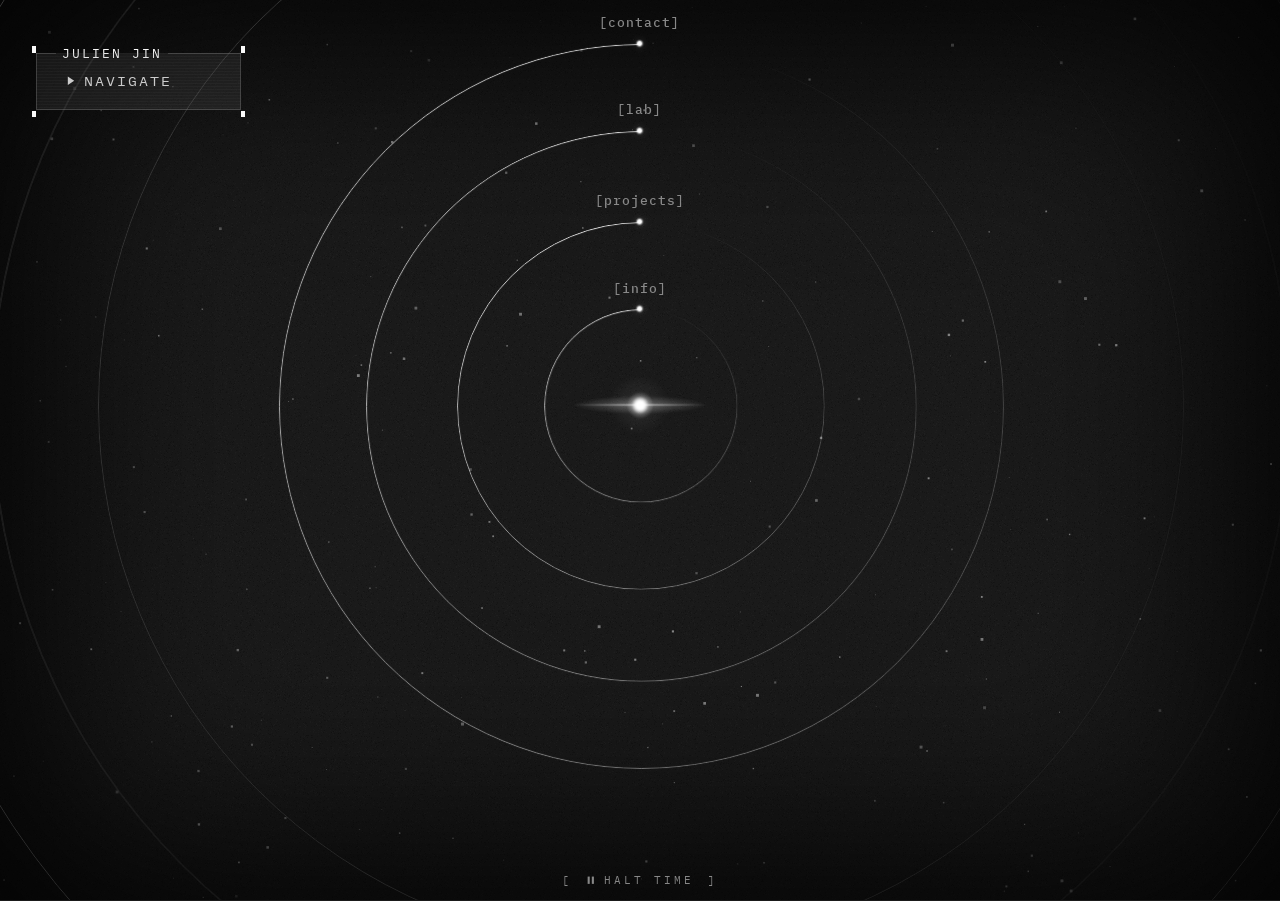
==== commit 0c1a1e72: "fix(contact): CV link hidden until the file exists" ====
--- a/index.html
+++ b/index.html
@@ -93,7 +93,8 @@
                     <div class="dossier-field"><dt>EMAIL</dt><dd><a href="mailto:contact@julienjin.dev">contact@julienjin.dev</a></dd></div>
                     <div class="dossier-field"><dt>GITHUB</dt><dd><a href="https://github.com/haiuaki">github.com/haiuaki</a></dd></div>
                     <div class="dossier-field"><dt>LINKEDIN</dt><dd><a href="https://www.linkedin.com/in/julien-jin">linkedin.com/in/julien-jin</a></dd></div>
-                    <div class="dossier-field"><dt>CV</dt><dd><a href="cv.pdf">[cv.pdf]</a></dd></div>
+                    <!-- Back once cv.pdf exists:
+                    <div class="dossier-field"><dt>CV</dt><dd><a href="cv.pdf">[cv.pdf]</a></dd></div> -->
                 </dl>
             </div>
         </section>
--- a/css/style.css
+++ b/css/style.css
@@ -1465,6 +1465,11 @@
     .menu-keys {
         display: none !important;
     }
+
+    /* A page's side block has nothing else on its status line */
+    .page-side .menu-status {
+        display: none;
+    }
 }
 
 /* --- FLICKER WINDOW --- */
@@ -1632,7 +1637,8 @@
 }
 
 .dossier-close,
-.dossier-nav button {
+.dossier-nav button,
+.copy-button {
     padding: 0;
     background: none;
     border: none;
@@ -1645,13 +1651,16 @@
 .dossier-close:hover,
 .dossier-close:focus-visible,
 .dossier-nav button:hover,
-.dossier-nav button:focus-visible {
+.dossier-nav button:focus-visible,
+.copy-button:hover,
+.copy-button:focus-visible {
     color: #ffffff;
 }
 
 /* Same focus ring as the index rows instead of the browser default */
 .dossier-close:focus-visible,
-.dossier-nav button:focus-visible {
+.dossier-nav button:focus-visible,
+.copy-button:focus-visible {
     outline: 1px dashed var(--panel-border);
     outline-offset: 2px;
 }
@@ -1670,6 +1679,9 @@
 .dossier-field {
     display: flex;
     flex-wrap: wrap;
+    /* Lines packed at the top: a field stretched to its row's height (by a
+       taller neighbour) would otherwise spread its lines apart */
+    align-content: flex-start;
     align-items: baseline;
     min-width: 0;
 }
@@ -1679,9 +1691,6 @@
     /* The leader sits on the label's baseline (then lifted to the capitals'
        middle), like the index leaders, not at the bottom of the line box */
     align-items: baseline;
-    /* Lines packed at the top: a field stretched to its row's height (by a
-       taller neighbour) would otherwise spread its lines apart */
-    align-content: flex-start;
     flex: 1;
     /* Never narrower than its own label, so a long value can't slide over it */
     min-width: auto;
@@ -1764,6 +1773,11 @@
     line-height: 1.7;
 }
 
+/* No fields above (an entry without details): no gap to keep from them */
+.dossier > .dossier-body:first-child {
+    margin-top: 0;
+}
+
 /* Single-page window (contact): a fixed reading width instead of a list's */
 #content-window.is-page .window-content {
     width: calc(64ch + 3.5em);
@@ -1771,8 +1785,15 @@
 }
 
 /* A page's fields read as one column: label ············ value */
-#content-window.is-page .dossier-fields {
+#content-window.is-page .dossier-fields,
+#reader-window.is-page .dossier-fields {
     grid-template-columns: 1fr;
+}
+
+/* A page's side block (contact channels) alone in the main window */
+.page-side .dossier-fields.channels {
+    margin-top: 0;
+    padding-bottom: 0;
 }
 
 /* Contact channels: one column of label ···· link */
@@ -1800,20 +1821,64 @@
     color: #9a9a9a; /* 4.5:1+ on the panels (WCAG 1.4.3) */
 }
 
-/* Trajectory: dated rows, newest first */
+/* Trajectory: dated rows, newest first, on a rail of markers: filled for
+   ongoing roles (.now), a diamond for one-off events (.event), hollow for
+   finished roles. Drawn shapes, not characters: the site font has none,
+   and system fonts draw them differently. */
 .timeline {
+    --tl-gap: 1.1em;
+    --tl-mark: 0.55em;
     list-style: none;
     margin: 0;
     padding: 0;
     display: flex;
     flex-direction: column;
-    gap: 1.1em;
+    gap: var(--tl-gap);
 }
 
 .timeline li {
+    position: relative;
     display: grid;
-    grid-template-columns: 15ch 1fr;
+    grid-template-columns: 13ch 1fr; /* "2021 — 2024" with its letter spacing */
     column-gap: 2ch;
+    padding-left: 3ch;
+}
+
+/* Marker, centred on the first line (line-height 1.7, .dossier-body) */
+.timeline li::before {
+    content: '';
+    position: absolute;
+    left: 0.5ch;
+    top: calc(0.85em - var(--tl-mark) / 2);
+    width: var(--tl-mark);
+    height: var(--tl-mark);
+    box-sizing: border-box;
+    border: 1px solid #9a9a9a;
+    border-radius: 50%;
+}
+
+.timeline li.now::before {
+    background: #e8e8e8;
+    border-color: #e8e8e8;
+}
+
+.timeline li.event::before {
+    border-radius: 0;
+    transform: rotate(45deg) scale(0.85);
+}
+
+/* Rail: from below each marker down to the next one */
+.timeline li::after {
+    content: '';
+    position: absolute;
+    left: calc(0.5ch + var(--tl-mark) / 2 - 0.5px);
+    top: calc(0.85em + var(--tl-mark) / 2 + 0.3em);
+    bottom: calc(0.3em - var(--tl-gap) - 0.85em + var(--tl-mark) / 2);
+    border-left: 1px solid var(--panel-border);
+}
+
+.timeline li:last-child::after {
+    display: none;
 }
 
 .tl-when {
@@ -2106,6 +2171,13 @@
    colours on a solid ground, and the triangles its text colour. Last in the
    file so it overrides the rules it adjusts. */
 @media (forced-colors: active) {
+    /* The filled marker keeps its fill in the theme's text colour */
+    .timeline li.now::before {
+        forced-color-adjust: none;
+        background: CanvasText;
+        border-color: CanvasText;
+    }
+
     html {
         forced-color-adjust: none;
         background-color: #161616;
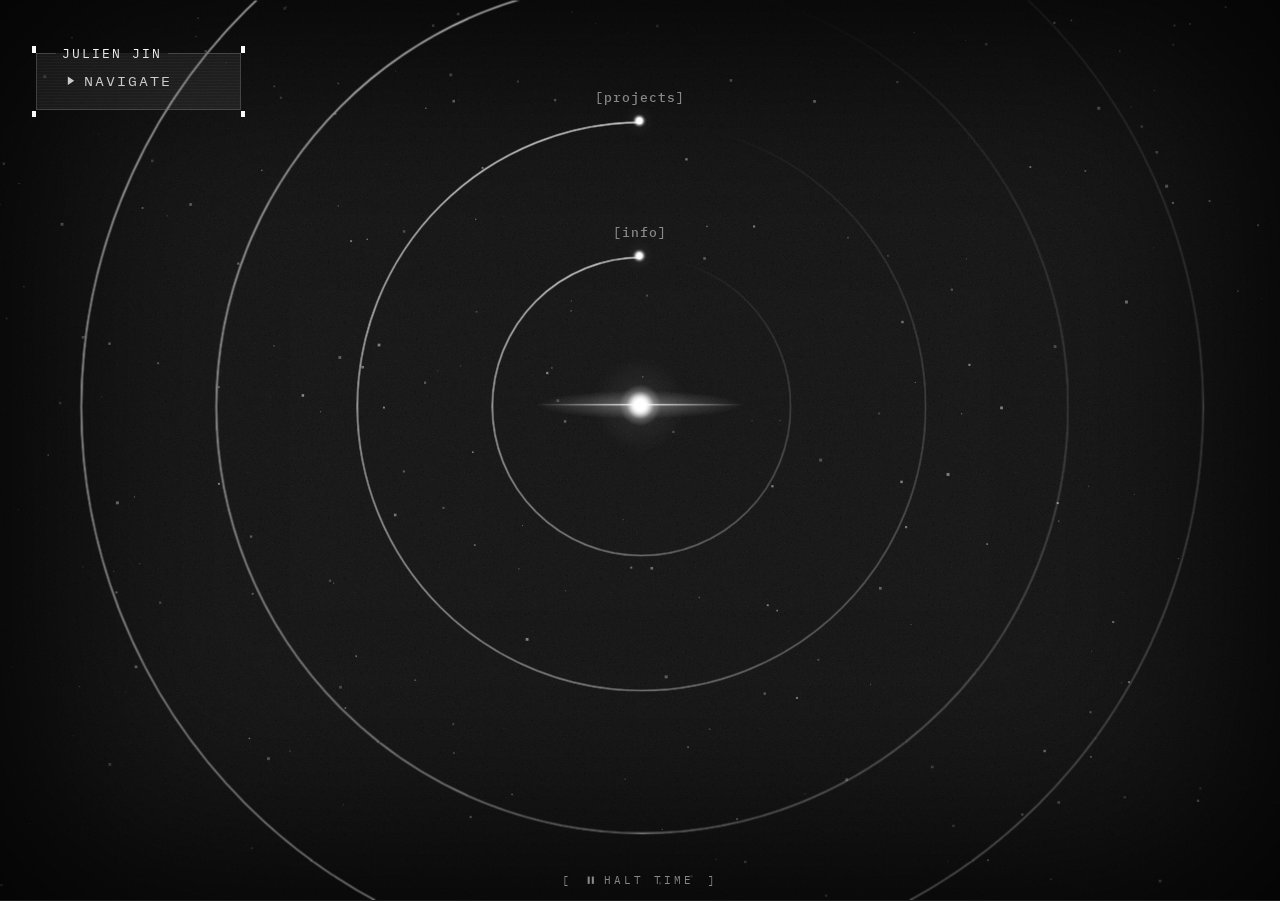
==== commit 6de7366f: "feat(contact): CV in English and French" ====
--- a/index.html
+++ b/index.html
@@ -93,8 +93,8 @@
                     <div class="dossier-field"><dt>EMAIL</dt><dd><a href="mailto:contact@julienjin.dev">contact@julienjin.dev</a></dd></div>
                     <div class="dossier-field"><dt>GITHUB</dt><dd><a href="https://github.com/haiuaki">github.com/haiuaki</a></dd></div>
                     <div class="dossier-field"><dt>LINKEDIN</dt><dd><a href="https://www.linkedin.com/in/julien-jin">linkedin.com/in/julien-jin</a></dd></div>
-                    <!-- Back once cv.pdf exists:
-                    <div class="dossier-field"><dt>CV</dt><dd><a href="cv.pdf">[cv.pdf]</a></dd></div> -->
+                    <!-- Both PDFs are built and pushed by `job-applications` CI -->
+                    <div class="dossier-field"><dt>CV</dt><dd><a href="cv.pdf" hreflang="en" aria-label="CV in English (PDF)">[EN]</a> · <a href="cv-fr.pdf" hreflang="fr" aria-label="CV in French (PDF)">[FR]</a></dd></div>
                 </dl>
             </div>
         </section>
